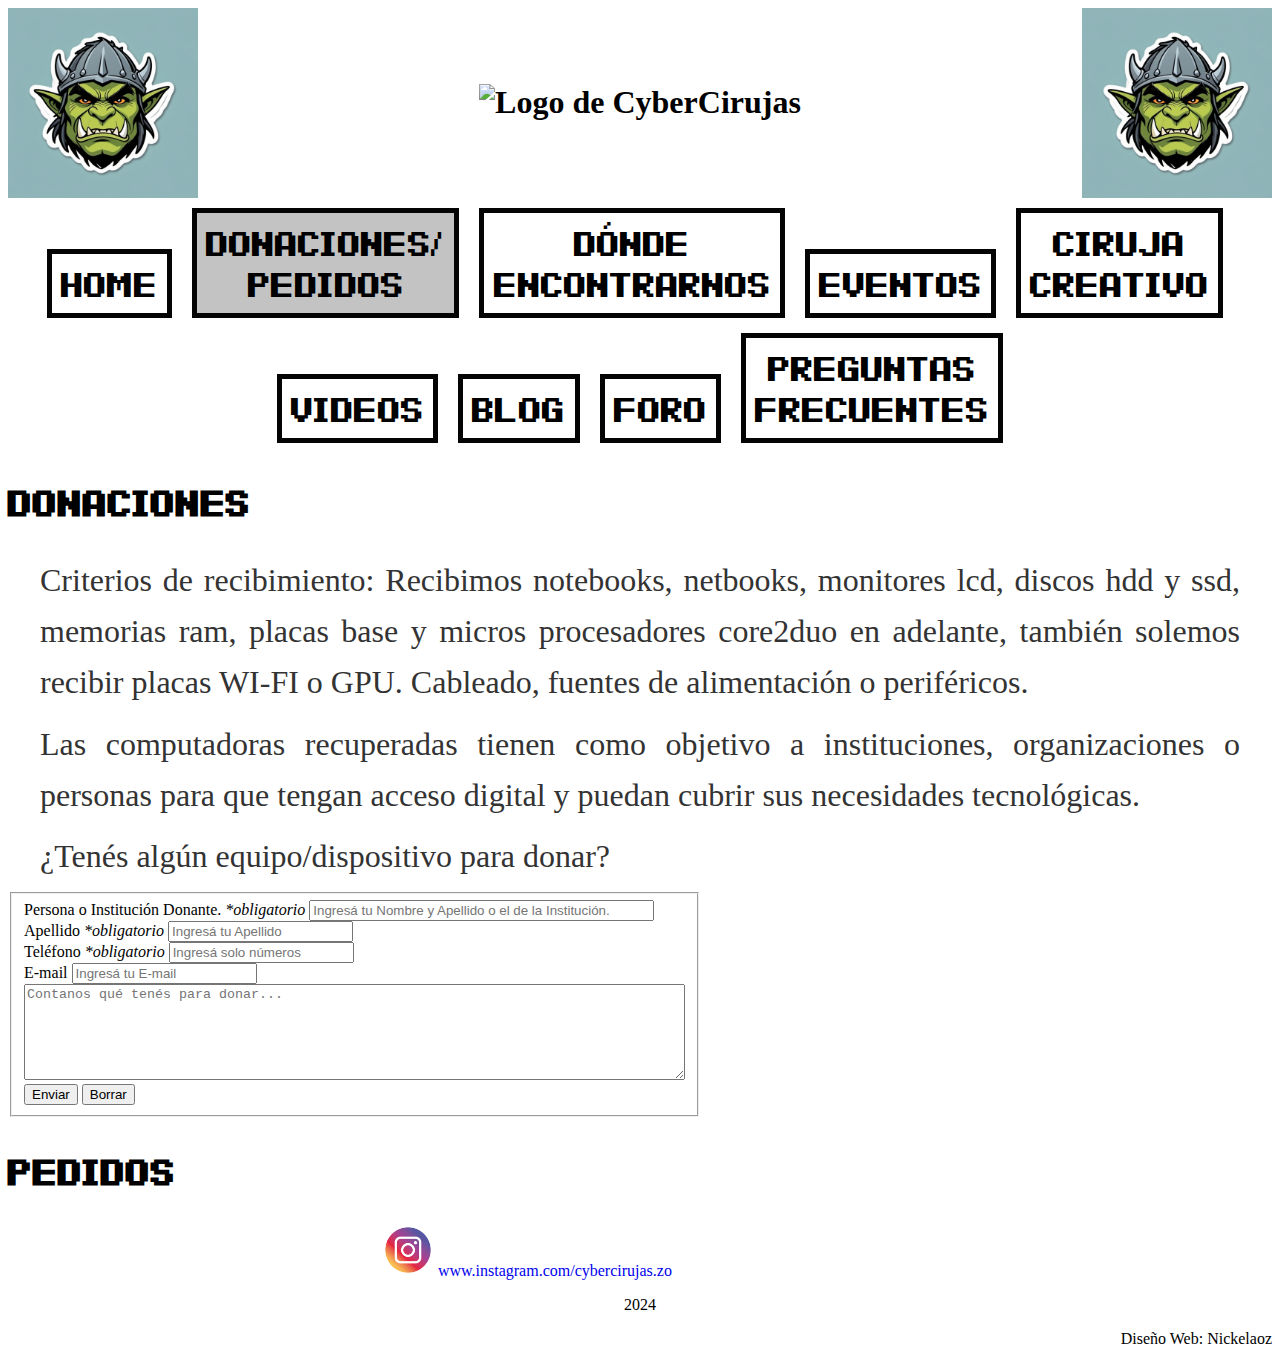
==== donaciones.html @ eb3ed8b1 "Cambio de formulario a Airform y modificación de texto Donaciones." ====
<!DOCTYPE html>
<html lang="es">
<head>
    <meta charset="UTF-8">
    <meta name="viewport" content="width=device-width, initial-scale=1.0">
    <title>Donaciones</title>
</head>
<body>
    <header>
        <section class="encabezado">
            <img src="img/LogoOrco.png" alt="Logo de CyberCirujas Zona Oeste" width="15%">
            <h1><img src="https://cybercirujas.rebelion.digital/logo_cybercirujas.gif" alt="Logo de CyberCirujas"></h1>
            <img src="img/LogoOrco.png" alt="Logo de CyberCirujas Zona Oeste" width="15%">
            <link rel="stylesheet" href="style.css">
            <script src="https://kit.fontawesome.com/67abfc5ccd.js" crossorigin="anonymous"></script>
        </section>
    </header>

    <nav>
        <ul class="menú">
            <li><a href="index.html">HOME</a></li>
            <li id="pestañaActual">DONACIONES/<br>PEDIDOS</li>
            <li>DÓNDE<br>ENCONTRARNOS</li>
            <li>EVENTOS</li>
            <li>CIRUJA<br>CREATIVO</li>
            <li><a href="https://tube.undernet.uy/c/cybercirujas/videos" target="_blank"
                    rel="noopener noreferrer">VIDEOS</a></li>
            <li>BLOG</li>
            <li>FORO</li>
            <li>PREGUNTAS<br>FRECUENTES</li>
        </ul>
    </nav>

    <main>
        <section>
            <h3>DONACIONES</h3>     
            <article>
                <p><u>Criterios de recibimiento</u>: Recibimos notebooks, netbooks, monitores lcd, discos hdd y ssd, memorias ram, placas base y micros procesadores 
                core2duo en adelante, también solemos recibir placas WI-FI o GPU. Cableado, fuentes de alimentación o periféricos. </p>
                <p>Las computadoras recuperadas tienen como objetivo a instituciones, organizaciones o personas para que tengan acceso digital y puedan cubrir sus necesidades tecnológicas.</p>
            </article>
            
            
            <p>¿Tenés algún equipo/dispositivo para donar?</p>
 
            <form action="https://airform.io/cybercirujas.zo@protonmail.com" method="post">
                <fieldset>
                    <label for="Donante">Persona o Institución Donante.  <i>*obligatorio</i> </label>
                <input type="text" name="Donante" size="40" placeholder="Ingresá tu Nombre y Apellido o el de la Institución.">
                <br>
                <label for="Apellido">Apellido <i>*obligatorio</i></label>
                <input type="text" name="Apellido" id="Apellido" required placeholder="Ingresá tu Apellido">
                <br>
                <label for="Teléfono">Teléfono <i>*obligatorio</i></label>
                <input type="number" name="Teléfono" id="Teléfono" required placeholder="Ingresá solo números">
                <br>
                <label for="Email">E-mail</label>
                <input type="email" name="Email" id="Email" placeholder="Ingresá tu E-mail">
                <br>
                <textarea name="Mensaje" id="Mensaje" cols="80" rows="6" spellcheck="true" placeholder="Contanos qué tenés para donar..."></textarea>
                <br>
                <input type="submit" value="Enviar">
                <input type="reset" value="Borrar">
                </fieldset>
            </form>
        </section>

        <section>
            <h3>PEDIDOS</h3>
            <article>

            </article>
        </section>
    </main>

    <footer>
        <div class="centrado" id="IG">
            <img src="img/LogoIGRedondo.png" alt="Logo de Instagram" width="5%">
            <a href="https://www.instagram.com/cybercirujas.zo" target="_blank"
                rel="noopener noreferrer">www.instagram.com/cybercirujas.zo</a>
        </div>

        <div class="centrado">
            <p>2024</p>
        </div>

        <div id="creditos">
            <p>Diseño Web: Nickelaoz</p>
        </div>
    </footer>
</body>
</html>
---- style.css ----
@font-face {
    font-family: 'RetroLandMayhem';
    src: url('fonts/retro-land-mayhem.ttf') format('truetype');
    font-weight: normal;
    font-style: normal;
}

* {
    text-decoration: none;
}
header section {
    margin-bottom: 0;
}

header p {
    margin-top: 0;
    font-size: 3.5em;
}

nav {
    margin-bottom: 20px;
}

nav ul { /* Centrar el contenido dentro del nav */
    list-style-type: none;
    margin: 0;
    padding: 0;
    text-align: center;
}

nav ul li {
    display: inline-block;
    margin-top: 10px;
    margin-right: 10px;
}

nav ul li:hover {
    text-decoration: underline; /* Muestra un subrayado cuando el usuario pasa el ratón */
}

nav ul li:last-child {
    margin-right: 0;
}

h2 {
    font-family: 'RetroLandMayhem';
    font-size: 4em;
    text-align: center;
    margin-top: 10px;
    margin-bottom: 30px;
}

h3 {
    font-family: "RetroLandMayhem";
    font-size: 2em;
}

form {
    width: 50vw;
}

/* Estilos para centrar el video y ajustar la proporción vertical (4:5) */
.video-container {
    width: 20%; /* Ajusta el ancho del contenedor */
    margin: 0 auto; /* Centra el contenedor del video */
    position: relative;
    padding-top: 35%; /* Relación de aspecto 4:5 (altura más grande que el ancho pero no tan extrema) */
}

.video-container iframe {
    position: absolute;
    top: 0;
    left: 0;
    width: 100%; /* El iframe ocupa todo el ancho del contenedor */
    height: 100%; /* El iframe ocupa toda la altura del contenedor */
    margin-bottom: 10px;
}

section {
    margin-bottom: 20px; /* Espacio entre secciones */
}

/* Estilos para mejorar la legibilidad del párrafo */
main section p {
    margin-top: 10px; /* Reduce el espacio superior para acercar el párrafo al video */
    font-size: 2em; /* Aumenta ligeramente el tamaño de la fuente */
    line-height: 1.6; /* Mejora la separación entre líneas para mayor legibilidad */
    color: #333; /* Color de texto ligeramente más oscuro para mejor contraste */
    max-width: 1200px; /* Limita el ancho del párrafo para evitar líneas demasiado largas */
    margin: 10px auto; /* Centra el texto y ajusta el margen para más espacio */
    text-align: justify; /* Justifica el texto para un aspecto más ordenado */
}

/* Estilo del enlace para hacerlo más visible */
section p a {
    color: #007acc; /* Color azul para destacar el enlace */
    text-decoration: none; /* Elimina el subrayado del enlace */
    font-weight: bold; /* Hace que el enlace sea más prominente */
}

/* Añadir un subrayado al pasar el cursor sobre el enlace */
section p a:hover {
    text-decoration: underline; /* Muestra un subrayado cuando el usuario pasa el ratón */
}

footer {
    margin-top: 30px;
}

.centrado {
    text-align: center;
}

.encabezado {
    display: flex;
    align-items: center; /* Alinea verticalmente los elementos en el centro */
    justify-content: space-between; /* Coloca las imágenes a los lados y el centro en el medio */
}

.menú {
    font-family: 'RetroLandMayhem';
    font-size: 1.9em;
}

.menú li {
    border: #040404;
    border-width: 5px;
    border-style: solid;
    padding: 0.3em;
    margin-bottom: 5px;
}

.menú li a {
    text-decoration: none;
    color: #040404;
}

.retro {
    font-family: 'RetroLandMayhem';
}

#IG {
    display: inline-block;
}

#creditos {
    text-align: right;
}

#pestañaActual {
    background-color: rgb(195, 195, 195);
}

/* Estilos para dispositivos móviles */
@media (max-width: 768px) {
    nav ul li {
        display: block;
        margin-bottom: 10px;
    }

    .video-container {
        width: 100%; /* Ajusta el ancho a 100% en dispositivos móviles */
        padding-top: 56.25%; /* Aspect ratio 16:9 */
    }

    header h2 {
        font-size: 2em; /* Ajusta el tamaño del texto para pantallas más pequeñas */
    }

    .menú {
        font-size: 1.5em; /* Disminuye el tamaño de la fuente en dispositivos móviles */
    }
}
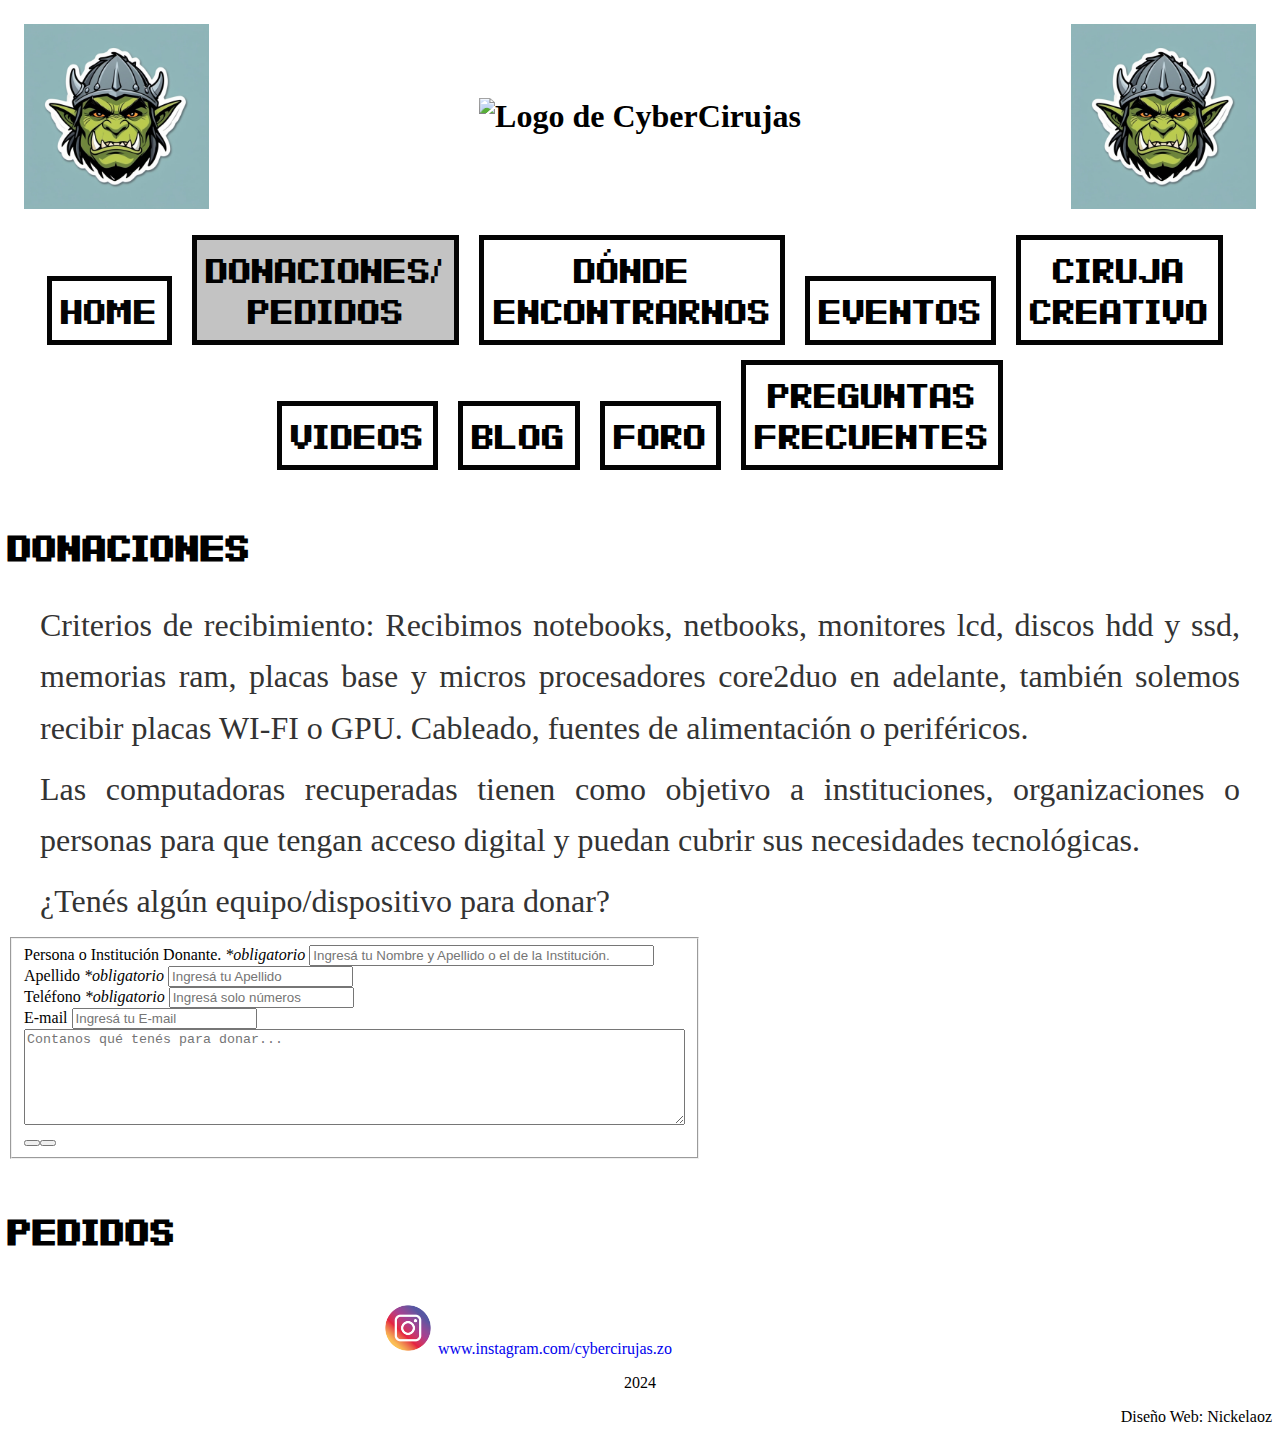
==== commit 27481445: "Agregado link Manifiesto al menú" ====
--- a/donaciones.html
+++ b/donaciones.html
@@ -4,6 +4,7 @@
     <meta charset="UTF-8">
     <meta name="viewport" content="width=device-width, initial-scale=1.0">
     <title>Donaciones</title>
+
 </head>
 <body>
     <header>
@@ -39,8 +40,7 @@
                 core2duo en adelante, también solemos recibir placas WI-FI o GPU. Cableado, fuentes de alimentación o periféricos. </p>
                 <p>Las computadoras recuperadas tienen como objetivo a instituciones, organizaciones o personas para que tengan acceso digital y puedan cubrir sus necesidades tecnológicas.</p>
             </article>
-            
-            
+                        
             <p>¿Tenés algún equipo/dispositivo para donar?</p>
  
             <form action="https://airform.io/cybercirujas.zo@protonmail.com" method="post">
@@ -59,8 +59,8 @@
                 <br>
                 <textarea name="Mensaje" id="Mensaje" cols="80" rows="6" spellcheck="true" placeholder="Contanos qué tenés para donar..."></textarea>
                 <br>
-                <input type="submit" value="Enviar">
-                <input type="reset" value="Borrar">
+                <button type="submit" value="Enviar">
+                <button type="reset" value="Borrar">
                 </fieldset>
             </form>
         </section>
--- a/style.css
+++ b/style.css
@@ -8,6 +8,15 @@
 * {
     text-decoration: none;
 }
+
+header {
+    display: flex;
+    align-items: center;
+    justify-content: center;
+    gap: 1rem; /* Espacio entre las imágenes */
+    padding: 1rem;
+}
+
 header section {
     margin-bottom: 0;
 }
@@ -18,7 +27,7 @@
 }
 
 nav {
-    margin-bottom: 20px;
+    margin-bottom: 50px;
 }
 
 nav ul { /* Centrar el contenido dentro del nav */
@@ -59,25 +68,8 @@
     width: 50vw;
 }
 
-/* Estilos para centrar el video y ajustar la proporción vertical (4:5) */
-.video-container {
-    width: 20%; /* Ajusta el ancho del contenedor */
-    margin: 0 auto; /* Centra el contenedor del video */
-    position: relative;
-    padding-top: 35%; /* Relación de aspecto 4:5 (altura más grande que el ancho pero no tan extrema) */
-}
-
-.video-container iframe {
-    position: absolute;
-    top: 0;
-    left: 0;
-    width: 100%; /* El iframe ocupa todo el ancho del contenedor */
-    height: 100%; /* El iframe ocupa toda la altura del contenedor */
-    margin-bottom: 10px;
-}
-
 section {
-    margin-bottom: 20px; /* Espacio entre secciones */
+    margin-bottom: 50px; /* Espacio entre secciones */
 }
 
 /* Estilos para mejorar la legibilidad del párrafo */
@@ -113,8 +105,42 @@
 
 .encabezado {
     display: flex;
-    align-items: center; /* Alinea verticalmente los elementos en el centro */
-    justify-content: space-between; /* Coloca las imágenes a los lados y el centro en el medio */
+    align-items: center;
+    justify-content: space-between;
+    width: 100%;
+}
+
+/* Contenedor para la imagen central y el texto para que compartan el mismo ancho */
+.encabezado div {
+    display: flex;
+    flex-direction: column;
+    align-items: center;
+    width: 50%; /* Ocupa el 50% del espacio disponible */
+    text-align: center;
+}
+
+/* Imagen central con ancho responsivo y máximo de 100% del contenedor */
+.img-central {
+    width: 100%; /* Ocupa el ancho completo del contenedor div */
+    max-width: 600px; /* Tamaño máximo para pantallas grandes */
+    height: auto; /* Mantiene la proporción de la imagen */
+    text-align: center;
+}
+
+.img-lateral {
+    width: auto; /* Ancho automático para mantener proporciones */
+    max-width: 300px; /* Tamaño máximo para las imágenes laterales */
+    height: auto; /* Mantiene la proporción de la imagen */
+    flex-grow: 1; /* Permite que la imagen lateral crezca y ocupe el espacio disponible */
+    margin: 0; /* Elimina márgenes para un mejor centrado */
+}
+
+/* Texto con ancho igual al de la imagen central */
+.encabezado p {
+    font-size: 3.5em;
+    width: 100%; /* Ocupa el mismo ancho que la imagen central */
+    max-width: 600px; /* Tamaño máximo igual al de la imagen central */
+    margin-top: 0;
 }
 
 .menú {
@@ -139,6 +165,23 @@
     font-family: 'RetroLandMayhem';
 }
 
+/* Estilos para centrar el video y ajustar la proporción vertical (4:5) */
+.video-container {
+    width: 20%; /* Ajusta el ancho del contenedor */
+    margin: 0 auto; /* Centra el contenedor del video */
+    position: relative;
+    padding-top: 35%; /* Relación de aspecto 4:5 (altura más grande que el ancho pero no tan extrema) */
+}
+
+.video-container iframe {
+    position: absolute;
+    top: 0;
+    left: 0;
+    width: 100%; /* El iframe ocupa todo el ancho del contenedor */
+    height: 100%; /* El iframe ocupa toda la altura del contenedor */
+    margin-bottom: 10px;
+}
+
 #IG {
     display: inline-block;
 }
@@ -158,17 +201,32 @@
         margin-bottom: 10px;
     }
 
+    header h2 {
+        font-size: 2em; /* Ajusta el tamaño del texto para pantallas más pequeñas */
+    }
+
+    .img-central, .encabezado p {
+        max-width: 100%; /* Asegura que ambos elementos se ajusten a pantallas pequeñas */
+    }
+
+    .img-lateral {
+        width: 8%;
+        max-width: 60px;
+    }
+
+    .menú {
+        font-size: 1.5em; /* Disminuye el tamaño de la fuente en dispositivos móviles */
+    }
+
+        /* En pantallas más pequeñas, reduce el tamaño de las imágenes laterales */
+    .encabezado img {
+        width: 10%;
+        max-width: 60px;
+    }
+
     .video-container {
         width: 100%; /* Ajusta el ancho a 100% en dispositivos móviles */
         padding-top: 56.25%; /* Aspect ratio 16:9 */
     }
 
-    header h2 {
-        font-size: 2em; /* Ajusta el tamaño del texto para pantallas más pequeñas */
-    }
-
-    .menú {
-        font-size: 1.5em; /* Disminuye el tamaño de la fuente en dispositivos móviles */
-    }
-}
-
+}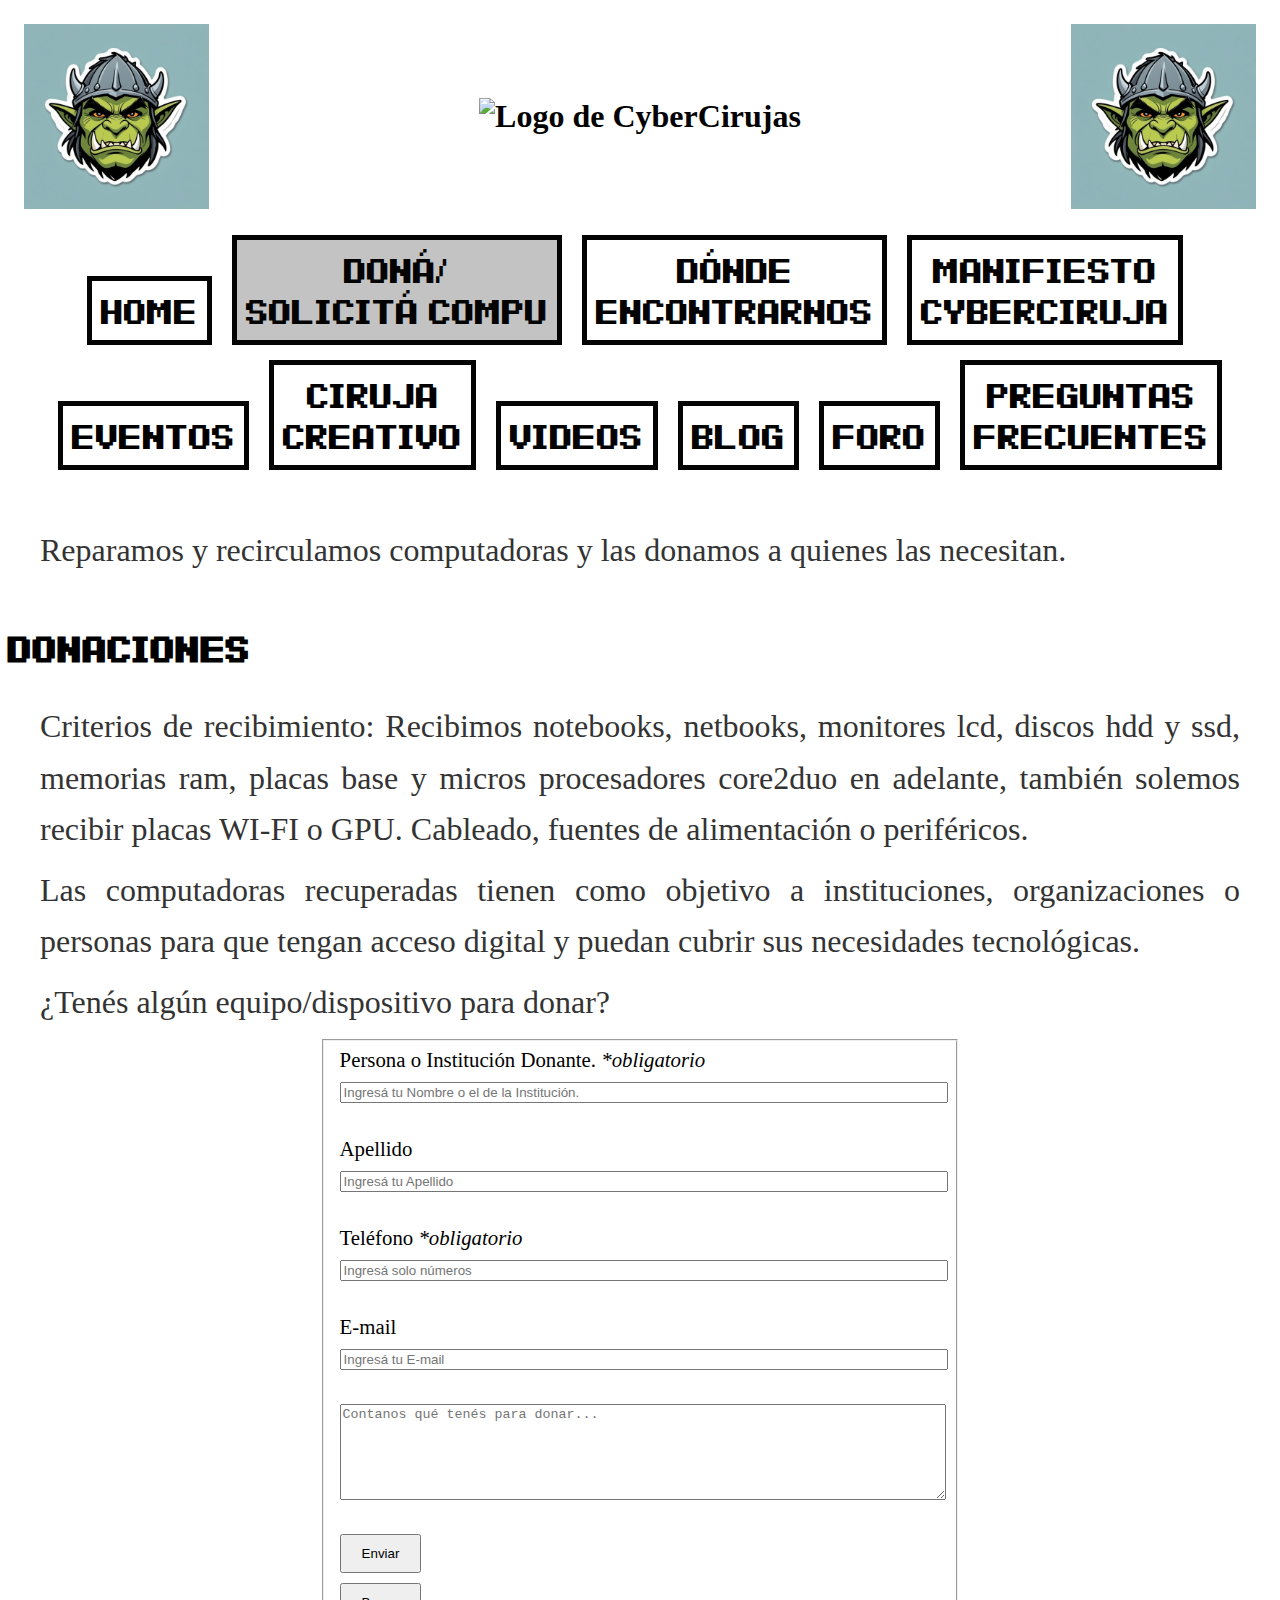
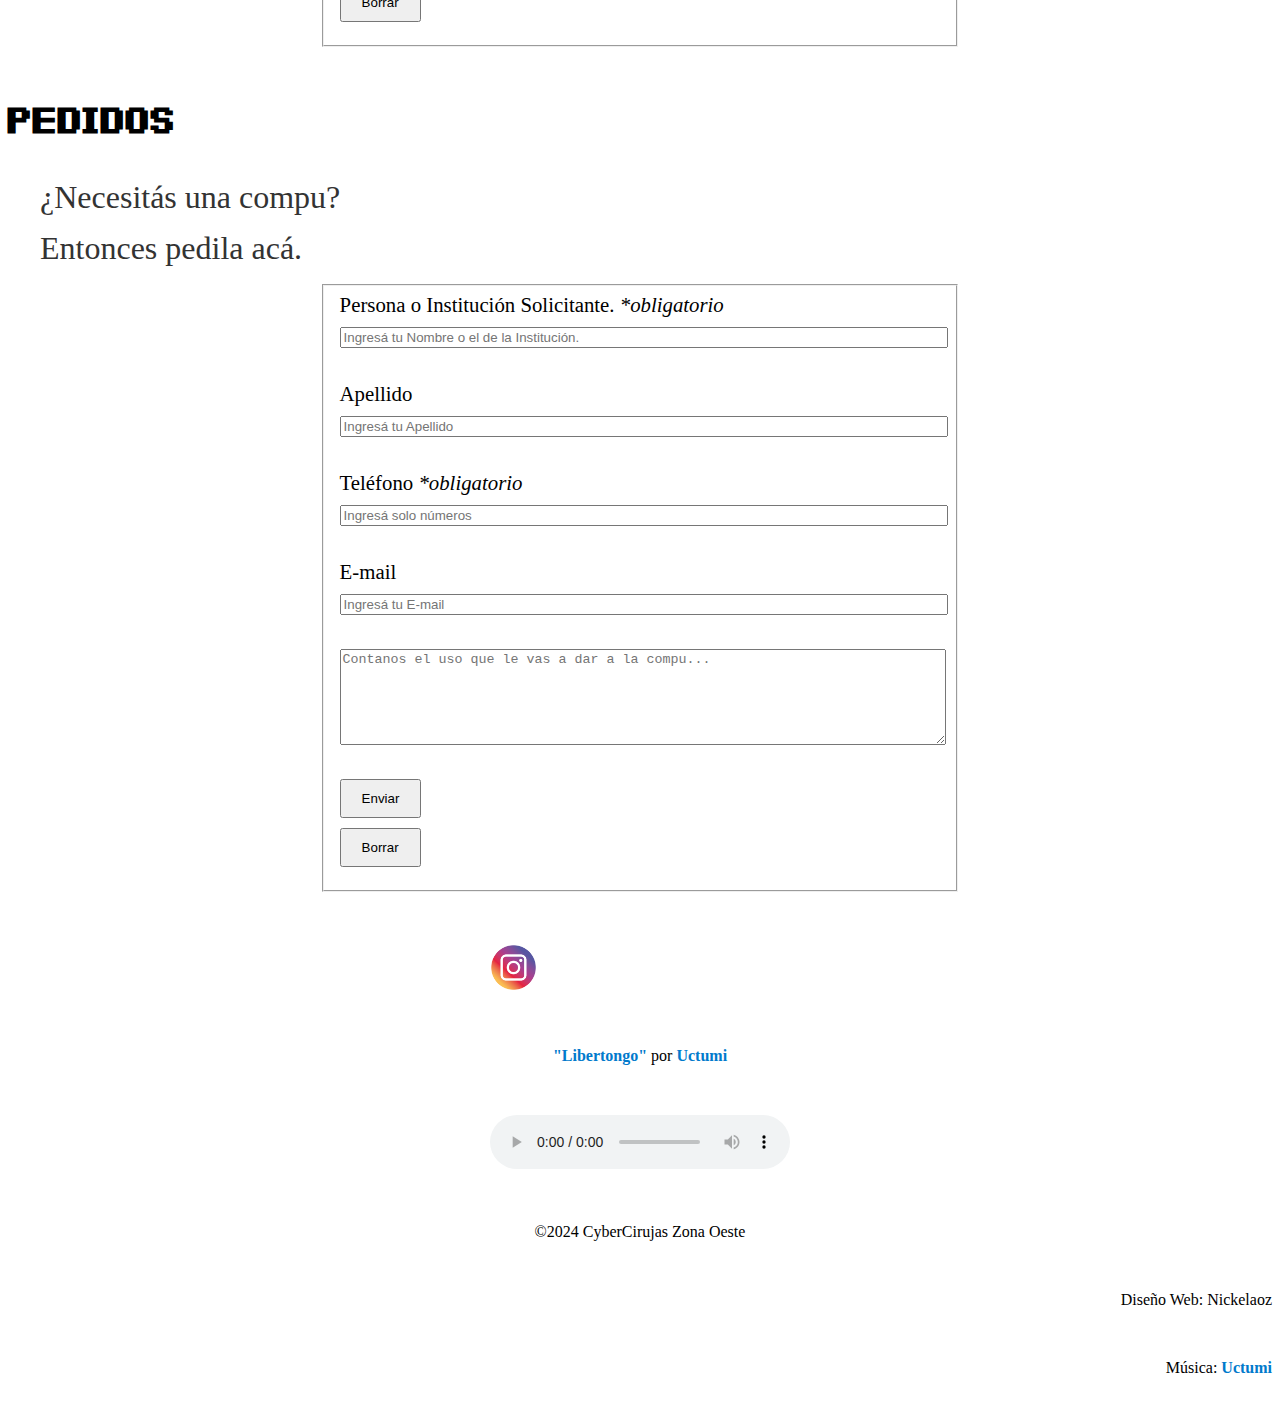
==== commit 88628be6: "Agregado sección Dónde Encontrarnos" ====
--- a/donaciones.html
+++ b/donaciones.html
@@ -20,19 +20,23 @@
     <nav>
         <ul class="menú">
             <li><a href="index.html">HOME</a></li>
-            <li id="pestañaActual">DONACIONES/<br>PEDIDOS</li>
-            <li>DÓNDE<br>ENCONTRARNOS</li>
+            <li id="pestañaActual"><a href="donaciones.html">DONÁ/<br>SOLICITÁ COMPU</a></li>
+            <li><a href="dondeEncontrarnos.html">DÓNDE<br>ENCONTRARNOS</a></li>
+            <li><a href="https://rebelion.digital/2021/03/05/manifiesto-cyberciruja/" target="_blank" rel="noopener noreferrer">MANIFIESTO<br>CYBERCIRUJA</a></li>
             <li>EVENTOS</li>
             <li>CIRUJA<br>CREATIVO</li>
             <li><a href="https://tube.undernet.uy/c/cybercirujas/videos" target="_blank"
                     rel="noopener noreferrer">VIDEOS</a></li>
-            <li>BLOG</li>
-            <li>FORO</li>
-            <li>PREGUNTAS<br>FRECUENTES</li>
+            <li><a href="https://blog.cybercirujas.club/" target="_blank" rel="noopener noreferrer">BLOG</a></li>
+            <li><a href="https://cybercirujas.rebelion.digital/foro/" target="_blank" rel="noopener noreferrer">FORO</a></li>
+            <li >PREGUNTAS<br>FRECUENTES</li>
         </ul>
     </nav>
 
     <main>
+        <section>
+            <p>Reparamos y recirculamos computadoras y las donamos a quienes las necesitan.</p>
+        </section>
         <section>
             <h3>DONACIONES</h3>     
             <article>
@@ -46,10 +50,10 @@
             <form action="https://airform.io/cybercirujas.zo@protonmail.com" method="post">
                 <fieldset>
                     <label for="Donante">Persona o Institución Donante.  <i>*obligatorio</i> </label>
-                <input type="text" name="Donante" size="40" placeholder="Ingresá tu Nombre y Apellido o el de la Institución.">
+                <input type="text" name="Donante" size="40" required placeholder="Ingresá tu Nombre o el de la Institución.">
                 <br>
-                <label for="Apellido">Apellido <i>*obligatorio</i></label>
-                <input type="text" name="Apellido" id="Apellido" required placeholder="Ingresá tu Apellido">
+                <label for="Apellido">Apellido</label>
+                <input type="text" name="Apellido" id="Apellido" placeholder="Ingresá tu Apellido">
                 <br>
                 <label for="Teléfono">Teléfono <i>*obligatorio</i></label>
                 <input type="number" name="Teléfono" id="Teléfono" required placeholder="Ingresá solo números">
@@ -59,34 +63,59 @@
                 <br>
                 <textarea name="Mensaje" id="Mensaje" cols="80" rows="6" spellcheck="true" placeholder="Contanos qué tenés para donar..."></textarea>
                 <br>
-                <button type="submit" value="Enviar">
-                <button type="reset" value="Borrar">
+                <button type="submit">Enviar</button>
+                <button type="reset">Borrar</button>
                 </fieldset>
             </form>
         </section>
 
         <section>
-            <h3>PEDIDOS</h3>
-            <article>
-
-            </article>
+            <h3>PEDIDOS</h3>     
+            
+            <p>¿Necesitás una compu?<br>Entonces pedila acá.</p>
+ 
+            <form action="https://airform.io/cybercirujas.zo@protonmail.com" method="post">
+                <fieldset>
+                    <label for="Donante">Persona o Institución Solicitante. <i>*obligatorio</i> </label>
+                <input type="text" name="Donante" size="40" required placeholder="Ingresá tu Nombre o el de la Institución.">
+                <br>
+                <label for="Apellido">Apellido</label>
+                <input type="text" name="Apellido" id="Apellido" placeholder="Ingresá tu Apellido">
+                <br>
+                <label for="Teléfono">Teléfono <i>*obligatorio</i></label>
+                <input type="number" name="Teléfono" id="Teléfono" required placeholder="Ingresá solo números">
+                <br>
+                <label for="Email">E-mail</label>
+                <input type="email" name="Email" id="Email" placeholder="Ingresá tu E-mail">
+                <br>
+                <textarea name="Mensaje" id="Mensaje" cols="80" rows="6" spellcheck="true" placeholder="Contanos el uso que le vas a dar a la compu..."></textarea>
+                <br>
+                <button type="submit">Enviar</button>
+                <button type="reset">Borrar</button>
+                </fieldset>
+            </form>
         </section>
     </main>
 
     <footer>
-        <div class="centrado" id="IG">
-            <img src="img/LogoIGRedondo.png" alt="Logo de Instagram" width="5%">
+        <section class="centrado" id="IG">
             <a href="https://www.instagram.com/cybercirujas.zo" target="_blank"
-                rel="noopener noreferrer">www.instagram.com/cybercirujas.zo</a>
-        </div>
+                rel="noopener noreferrer"><img src="img/LogoIGRedondo.png" alt="Logo de Instagram" width="5%"></a>
+        </section>
 
-        <div class="centrado">
-            <p>2024</p>
-        </div>
+        <section class="centrado">
+            <p> <a href="https://uctumi.com/index.php?option=com_content&view=article&id=202:demo-libertongo-de-pvm&catid=9&lang=es&Itemid=118" target="_blank" rel="noopener noreferrer">"Libertongo"</a> por <a href="http://uctumi.com" target="_blank" rel="noopener noreferrer">Uctumi</a></p>
+            <audio src="music/PVM - Libertongo (C64 one-file demo).mp3" autoplay loop controls></audio> <!--Cuando veamos JS tengo que hacer que se reproduzca la música al interactuar con ella-->
+        </section>
 
-        <div id="creditos">
+        <section>
+            <p class="centrado">©2024 CyberCirujas Zona Oeste</p>
+        </section>
+
+        <section id="creditos">
             <p>Diseño Web: Nickelaoz</p>
-        </div>
+            <p>Música: <a href="http://uctumi.com" target="_blank" rel="noopener noreferrer">Uctumi</a></p>
+        </section>
     </footer>
 </body>
 </html>--- a/style.css
+++ b/style.css
@@ -64,8 +64,19 @@
     font-size: 2em;
 }
 
+p {
+    margin-bottom: 50px;
+}
+
 form {
+    font-size: 1.3em;
     width: 50vw;
+}
+
+label, input, textarea, button {
+    display: block;
+    width: 100%; /* Hace que los elementos usen todo el ancho del formulario */
+    margin-bottom: 10px;
 }
 
 section {
@@ -75,12 +86,12 @@
 /* Estilos para mejorar la legibilidad del párrafo */
 main section p {
     margin-top: 10px; /* Reduce el espacio superior para acercar el párrafo al video */
-    font-size: 2em; /* Aumenta ligeramente el tamaño de la fuente */
+    font-size: 2em; 
     line-height: 1.6; /* Mejora la separación entre líneas para mayor legibilidad */
-    color: #333; /* Color de texto ligeramente más oscuro para mejor contraste */
+    color: #333; 
     max-width: 1200px; /* Limita el ancho del párrafo para evitar líneas demasiado largas */
     margin: 10px auto; /* Centra el texto y ajusta el margen para más espacio */
-    text-align: justify; /* Justifica el texto para un aspecto más ordenado */
+    text-align: justify; 
 }
 
 /* Estilo del enlace para hacerlo más visible */
@@ -93,6 +104,19 @@
 /* Añadir un subrayado al pasar el cursor sobre el enlace */
 section p a:hover {
     text-decoration: underline; /* Muestra un subrayado cuando el usuario pasa el ratón */
+}
+
+form {
+    max-width: 1200px; 
+    margin: 10px auto; 
+    text-align: justify;
+}
+
+button {
+    width: auto; /* Deja que los botones se ajusten automáticamente a su contenido */
+    margin-right: 10px; /* Espacio entre botones */
+    padding: 10px 20px;
+    cursor: pointer; /* Cambia el cursor para indicar interactividad */
 }
 
 footer {
@@ -182,8 +206,9 @@
     margin-bottom: 10px;
 }
 
-#IG {
-    display: inline-block;
+#IG{
+    width: 80%;
+    text-align: center;
 }
 
 #creditos {
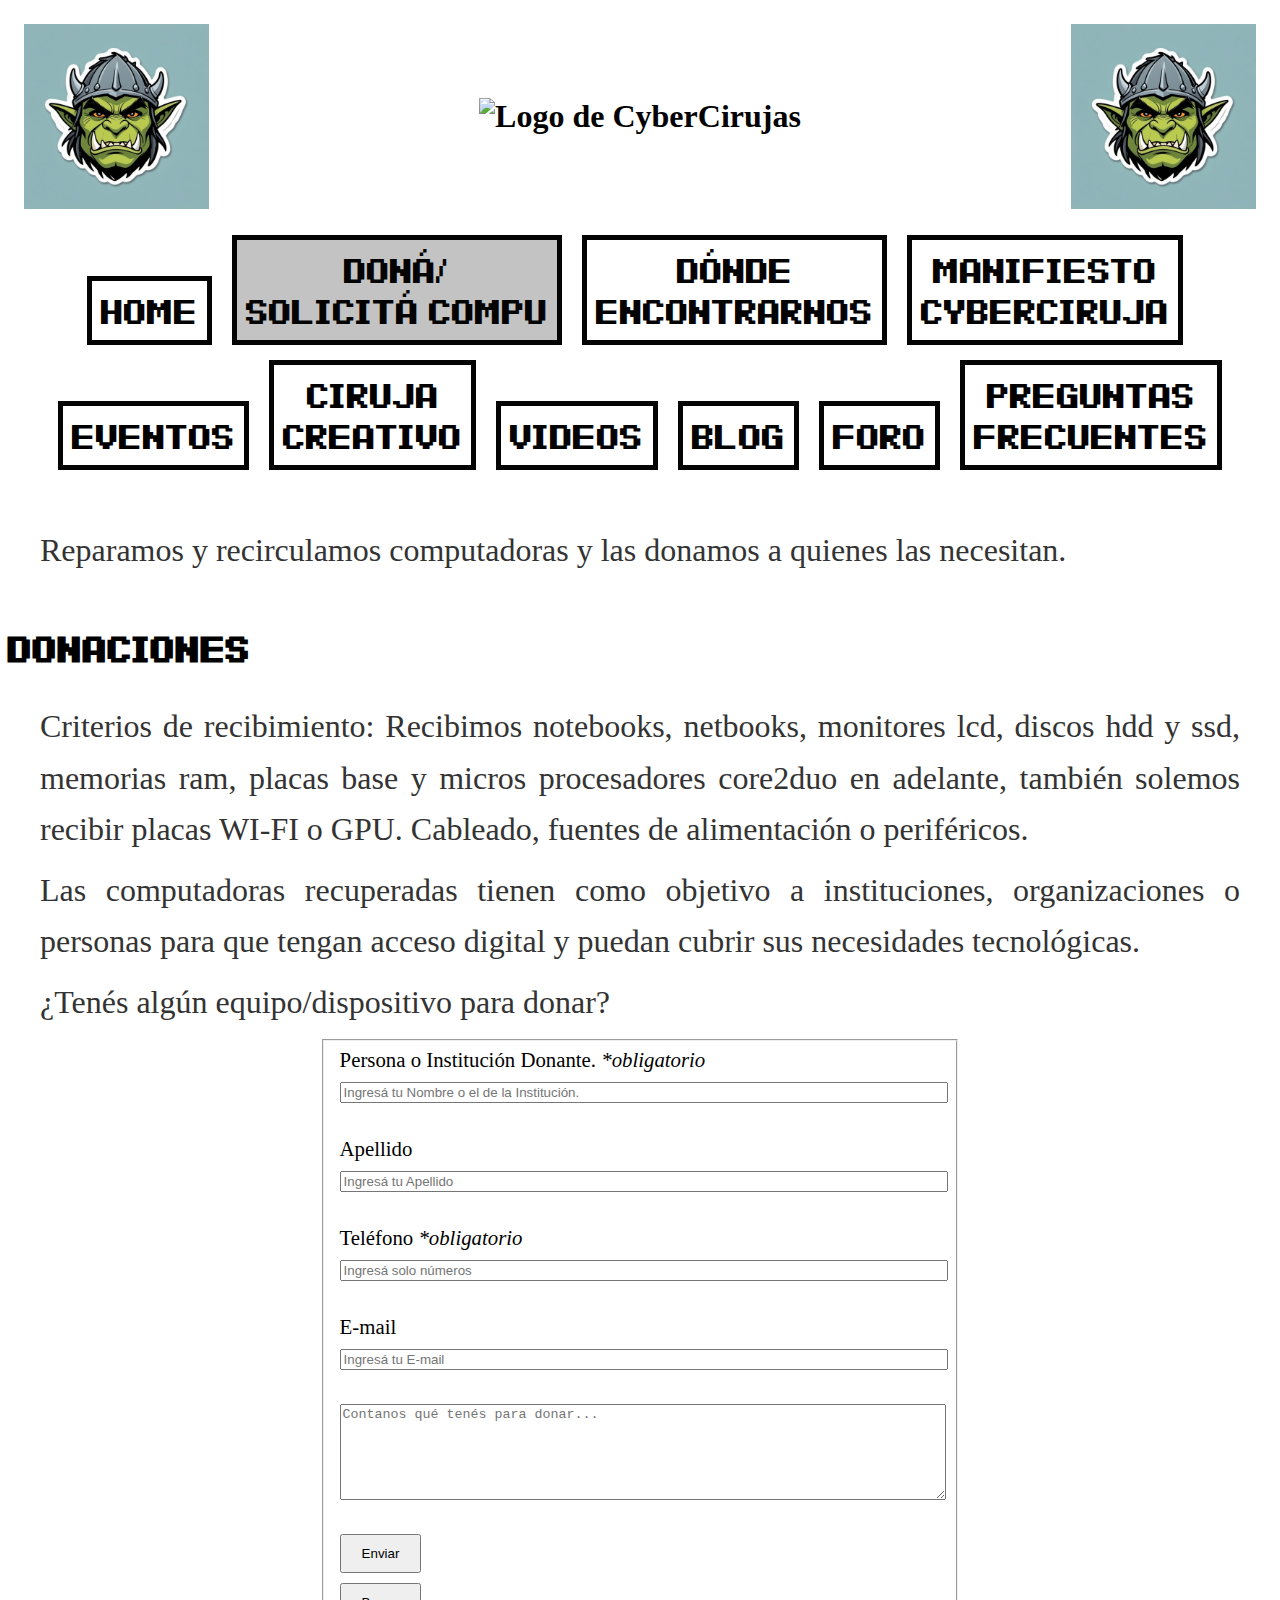
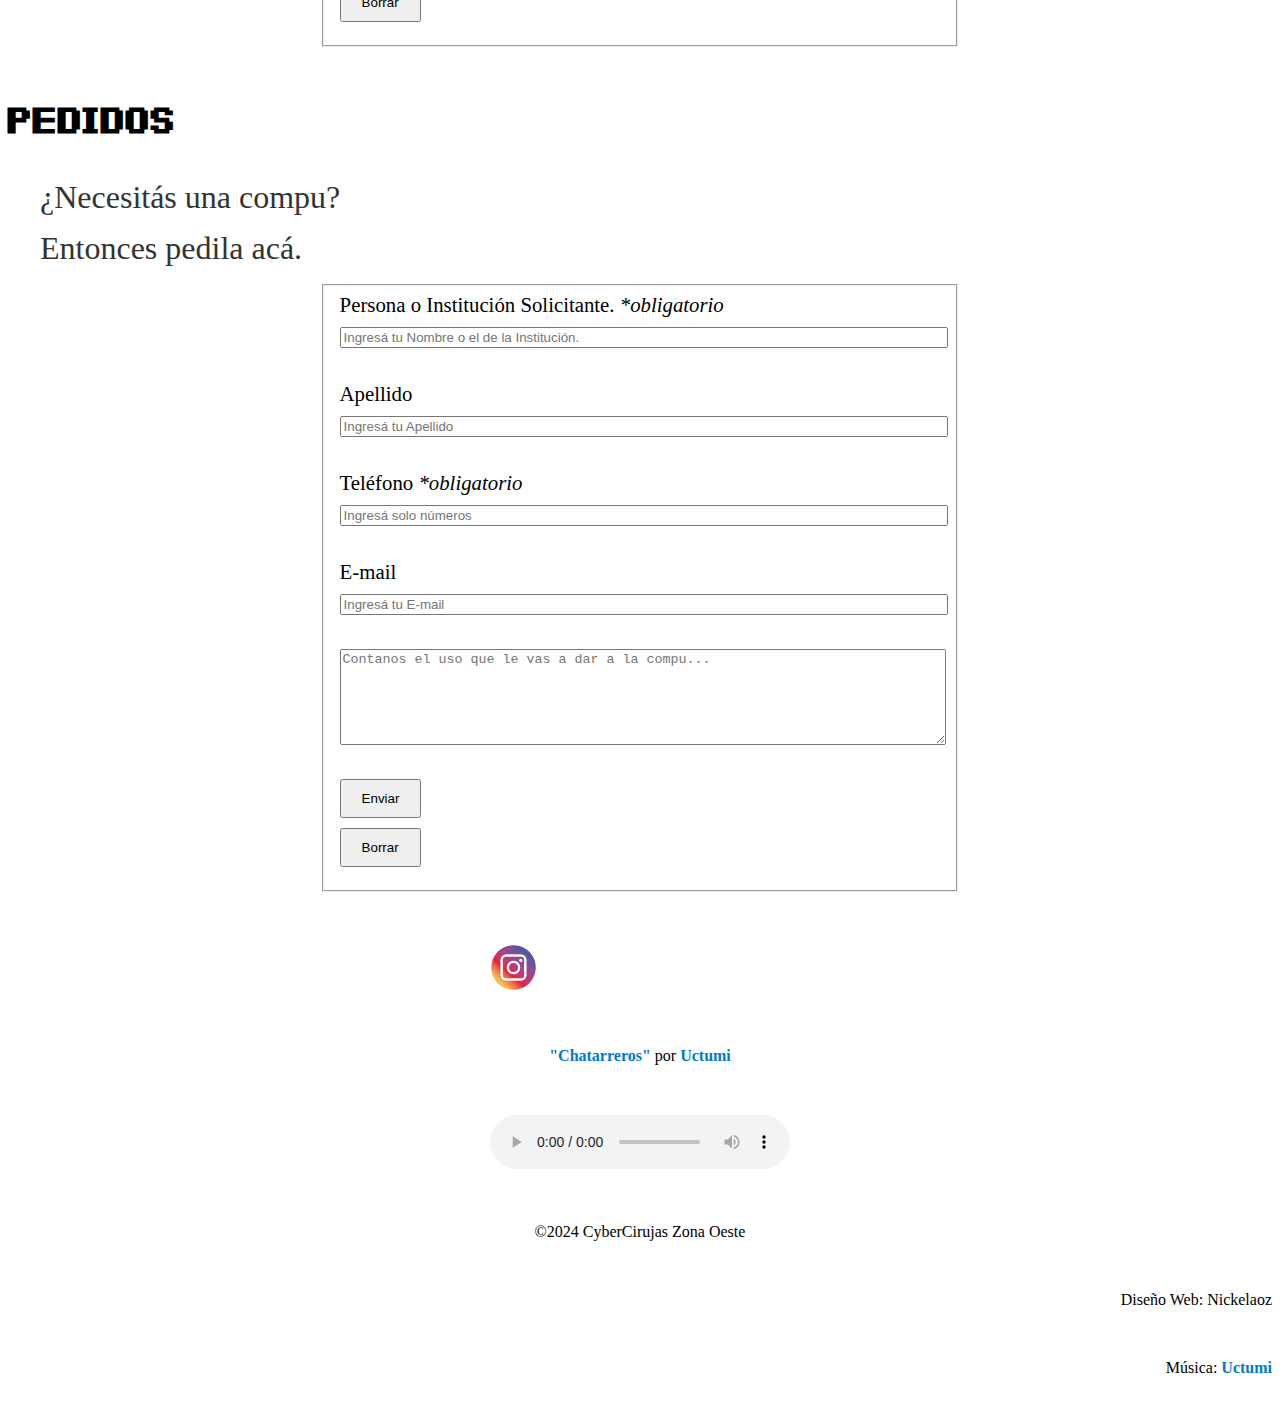
==== commit 93a503b6: "Corrección de Nodos y nueva música en Donaciones" ====
--- a/donaciones.html
+++ b/donaciones.html
@@ -104,8 +104,8 @@
         </section>
 
         <section class="centrado">
-            <p> <a href="https://uctumi.com/index.php?option=com_content&view=article&id=202:demo-libertongo-de-pvm&catid=9&lang=es&Itemid=118" target="_blank" rel="noopener noreferrer">"Libertongo"</a> por <a href="http://uctumi.com" target="_blank" rel="noopener noreferrer">Uctumi</a></p>
-            <audio src="music/PVM - Libertongo (C64 one-file demo).mp3" autoplay loop controls></audio> <!--Cuando veamos JS tengo que hacer que se reproduzca la música al interactuar con ella-->
+            <p> <a href="https://uctumi.com/index.php?option=com_content&view=article&id=202:demo-libertongo-de-pvm&catid=9&lang=es&Itemid=118" target="_blank" rel="noopener noreferrer">"Chatarreros"</a> por <a href="http://uctumi.com" target="_blank" rel="noopener noreferrer">Uctumi</a></p>
+            <audio src="music/Chatarreros (Commodore 64).mp3" autoplay loop controls></audio> <!--Cuando veamos JS tengo que hacer que se reproduzca la música al interactuar con ella-->
         </section>
 
         <section>
--- a/style.css
+++ b/style.css
@@ -24,6 +24,10 @@
 header p {
     margin-top: 0;
     font-size: 3.5em;
+    width: 100%; /* Ocupa el ancho completo del contenedor div */
+    max-width: 600px; /* Tamaño máximo para pantallas grandes */
+    height: auto; /* Mantiene la proporción de la imagen */
+    text-align: center;
 }
 
 nav {
@@ -243,9 +247,8 @@
         font-size: 1.5em; /* Disminuye el tamaño de la fuente en dispositivos móviles */
     }
 
-        /* En pantallas más pequeñas, reduce el tamaño de las imágenes laterales */
     .encabezado img {
-        width: 10%;
+        width: 20%;
         max-width: 60px;
     }
 
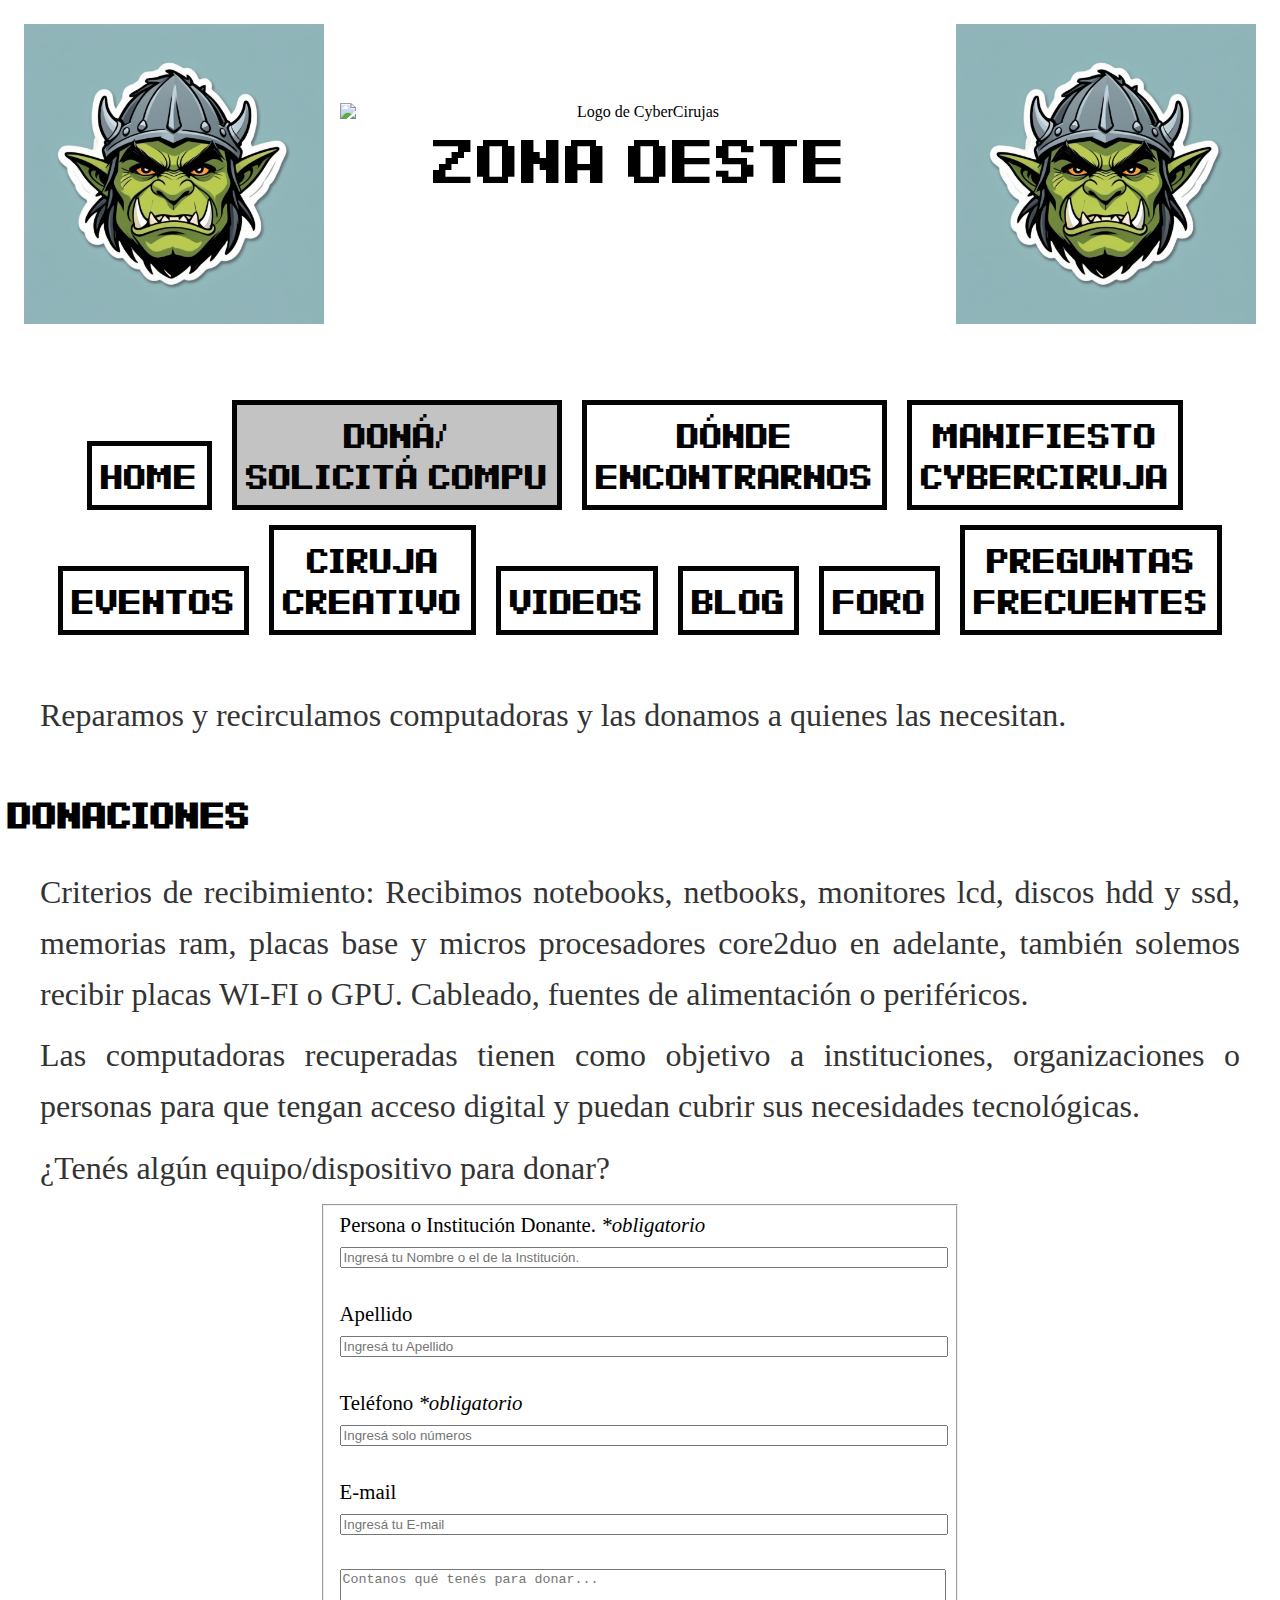
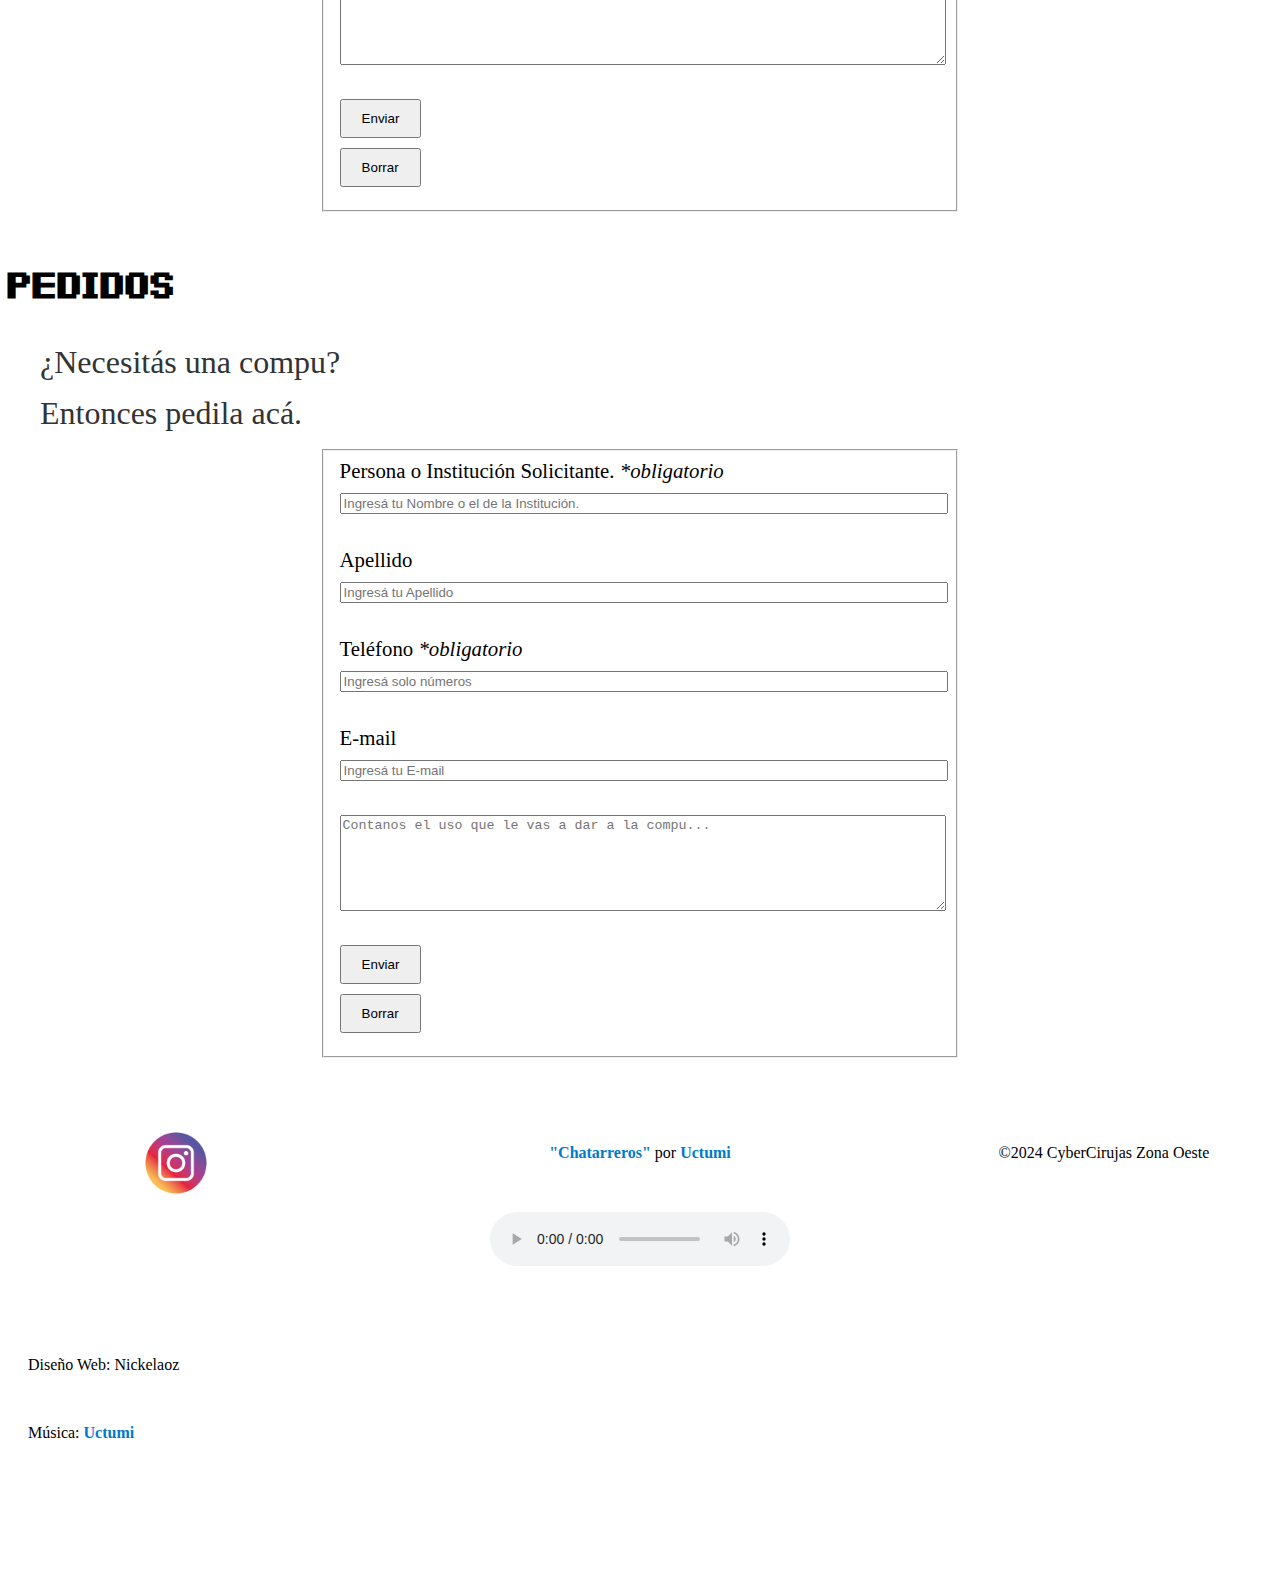
==== commit e17be2c0: "Actualización Header" ====
--- a/donaciones.html
+++ b/donaciones.html
@@ -3,18 +3,23 @@
 <head>
     <meta charset="UTF-8">
     <meta name="viewport" content="width=device-width, initial-scale=1.0">
-    <title>Donaciones</title>
-
+    <title>Donaciones y Pedidos</title>
+    <link rel="stylesheet" href="style.css">
+    <script src="https://kit.fontawesome.com/67abfc5ccd.js" crossorigin="anonymous"></script>
 </head>
 <body>
     <header>
         <section class="encabezado">
-            <img src="img/LogoOrco.png" alt="Logo de CyberCirujas Zona Oeste" width="15%">
-            <h1><img src="https://cybercirujas.rebelion.digital/logo_cybercirujas.gif" alt="Logo de CyberCirujas"></h1>
-            <img src="img/LogoOrco.png" alt="Logo de CyberCirujas Zona Oeste" width="15%">
-            <link rel="stylesheet" href="style.css">
-            <script src="https://kit.fontawesome.com/67abfc5ccd.js" crossorigin="anonymous"></script>
+            <img src="img/LogoOrco.png" alt="Logo de CyberCirujas Zona Oeste" class="img-lateral">
+            <div>
+                <img src="https://cybercirujas.rebelion.digital/logo_cybercirujas.gif" alt="Logo de CyberCirujas" class="img-central">
+                <p class="centrado retro">ZONA OESTE</p>
+            </div>
+            <img src="img/LogoOrco.png" alt="Logo de CyberCirujas Zona Oeste" class="img-lateral">
         </section>
+        
+        <h1 hidden>CyberCirujas Zona Oeste</h1>
+
     </header>
 
     <nav>
--- a/style.css
+++ b/style.css
@@ -1,6 +1,6 @@
 @font-face {
     font-family: 'RetroLandMayhem';
-    src: url('fonts/retro-land-mayhem.ttf') format('truetype');
+    src: url('fonts/retro-land-mayhem.ttf') format('truetype'); /* Fuente importada local */
     font-weight: normal;
     font-style: normal;
 }
@@ -13,12 +13,8 @@
     display: flex;
     align-items: center;
     justify-content: center;
-    gap: 1rem; /* Espacio entre las imágenes */
+    gap: 1rem;
     padding: 1rem;
-}
-
-header section {
-    margin-bottom: 0;
 }
 
 header p {
@@ -30,6 +26,11 @@
     text-align: center;
 }
 
+/* Imagenes Header*/
+.img-central, .img-lateral {
+    height: auto;
+}
+
 nav {
     margin-bottom: 50px;
 }
@@ -48,7 +49,7 @@
 }
 
 nav ul li:hover {
-    text-decoration: underline; /* Muestra un subrayado cuando el usuario pasa el ratón */
+    text-decoration: underline;
 }
 
 nav ul li:last-child {
@@ -87,7 +88,6 @@
     margin-bottom: 50px; /* Espacio entre secciones */
 }
 
-/* Estilos para mejorar la legibilidad del párrafo */
 main section p {
     margin-top: 10px; /* Reduce el espacio superior para acercar el párrafo al video */
     font-size: 2em; 
@@ -98,16 +98,14 @@
     text-align: justify; 
 }
 
-/* Estilo del enlace para hacerlo más visible */
-section p a {
-    color: #007acc; /* Color azul para destacar el enlace */
-    text-decoration: none; /* Elimina el subrayado del enlace */
-    font-weight: bold; /* Hace que el enlace sea más prominente */
-}
-
-/* Añadir un subrayado al pasar el cursor sobre el enlace */
+section p a, footer a{
+    color: #007acc; 
+    text-decoration: none; 
+    font-weight: bold; 
+}
+
 section p a:hover {
-    text-decoration: underline; /* Muestra un subrayado cuando el usuario pasa el ratón */
+    text-decoration: underline; 
 }
 
 form {
@@ -118,13 +116,32 @@
 
 button {
     width: auto; /* Deja que los botones se ajusten automáticamente a su contenido */
-    margin-right: 10px; /* Espacio entre botones */
+    margin-right: 10px; 
     padding: 10px 20px;
-    cursor: pointer; /* Cambia el cursor para indicar interactividad */
+    cursor: pointer; 
 }
 
 footer {
     margin-top: 30px;
+    display: grid;
+    grid-template-columns: 1fr 2fr 1fr; 
+    gap: 20px; 
+    padding: 20px;
+}
+
+footer .columna {
+    display: flex;
+    flex-direction: column;
+    justify-content: center;
+    align-items: center;
+}
+
+footer .columna.central {
+    text-align: center;
+}
+
+footer .columna.derecha {
+    text-align: right;
 }
 
 .centrado {
@@ -143,7 +160,7 @@
     display: flex;
     flex-direction: column;
     align-items: center;
-    width: 50%; /* Ocupa el 50% del espacio disponible */
+    width: 50%; 
     text-align: center;
 }
 
@@ -163,7 +180,6 @@
     margin: 0; /* Elimina márgenes para un mejor centrado */
 }
 
-/* Texto con ancho igual al de la imagen central */
 .encabezado p {
     font-size: 3.5em;
     width: 100%; /* Ocupa el mismo ancho que la imagen central */
@@ -193,63 +209,71 @@
     font-family: 'RetroLandMayhem';
 }
 
-/* Estilos para centrar el video y ajustar la proporción vertical (4:5) */
 .video-container {
     width: 20%; /* Ajusta el ancho del contenedor */
     margin: 0 auto; /* Centra el contenedor del video */
     position: relative;
-    padding-top: 35%; /* Relación de aspecto 4:5 (altura más grande que el ancho pero no tan extrema) */
+    padding-top: 35%; 
 }
 
 .video-container iframe {
     position: absolute;
     top: 0;
     left: 0;
-    width: 100%; /* El iframe ocupa todo el ancho del contenedor */
-    height: 100%; /* El iframe ocupa toda la altura del contenedor */
+    width: 100%;
+    height: 100%; 
     margin-bottom: 10px;
 }
 
 #IG{
-    width: 80%;
-    text-align: center;
-}
-
-#creditos {
-    text-align: right;
+    text-align: center;
+}
+
+#IG img {
+    width: 70px;
+}
+
+#creditos ul {
+    list-style-type: none;
+    padding: 0;
+    margin: 0;
 }
 
 #pestañaActual {
     background-color: rgb(195, 195, 195);
 }
 
-/* Estilos para dispositivos móviles */
-@media (max-width: 768px) {
+@media (max-width: 600px) {
     nav ul li {
         display: block;
         margin-bottom: 10px;
     }
 
     header h2 {
-        font-size: 2em; /* Ajusta el tamaño del texto para pantallas más pequeñas */
-    }
-
-    .img-central, .encabezado p {
+        font-size: 2em; 
+    }
+
+    footer {
+        grid-template-columns: 1fr; 
+    }
+
+    
+    .video-container, .img-central, .encabezado p {
         max-width: 100%; /* Asegura que ambos elementos se ajusten a pantallas pequeñas */
+        text-align: center;
     }
 
     .img-lateral {
-        width: 8%;
-        max-width: 60px;
+        display: none;
     }
 
     .menú {
-        font-size: 1.5em; /* Disminuye el tamaño de la fuente en dispositivos móviles */
+        font-size: 1.5em; 
     }
 
     .encabezado img {
-        width: 20%;
-        max-width: 60px;
+        width: 100%;
+        max-width: auto;
     }
 
     .video-container {
@@ -257,4 +281,7 @@
         padding-top: 56.25%; /* Aspect ratio 16:9 */
     }
 
+    .columna {
+        align-items: center;
+    }
 }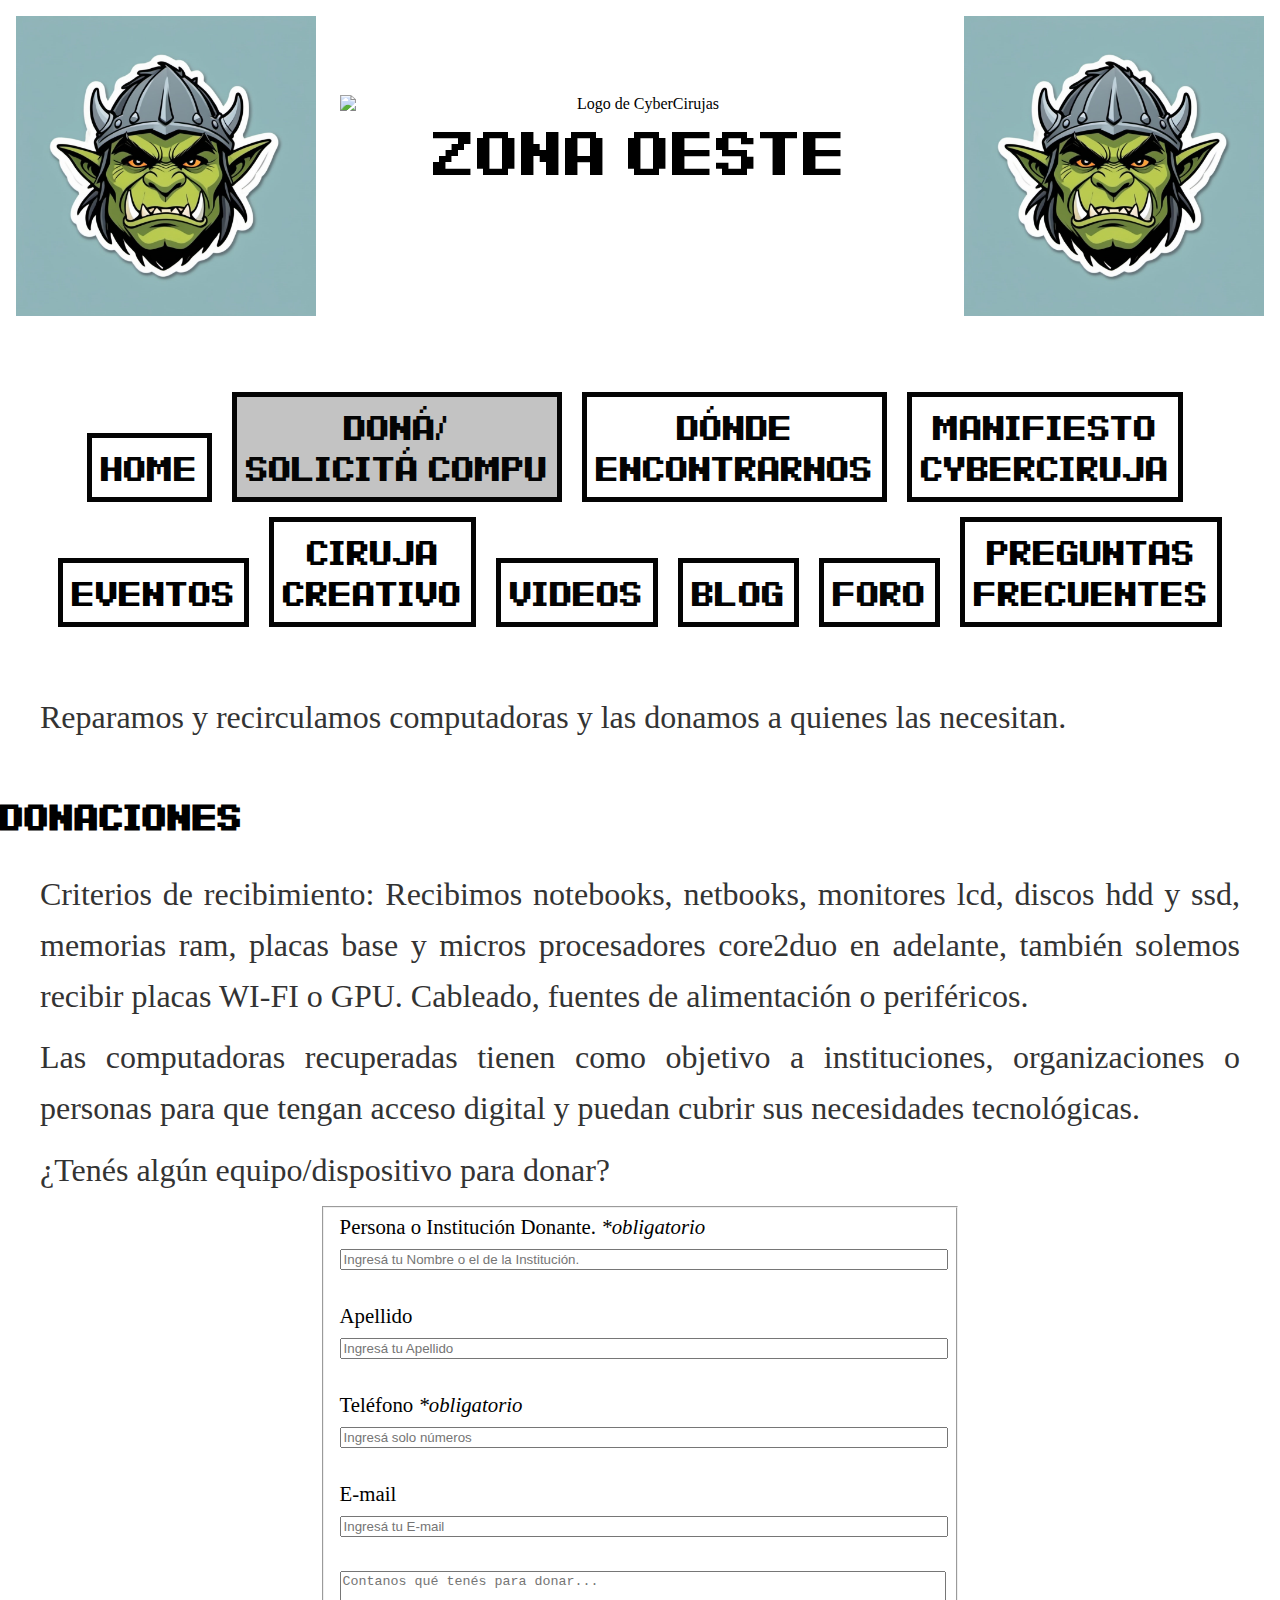
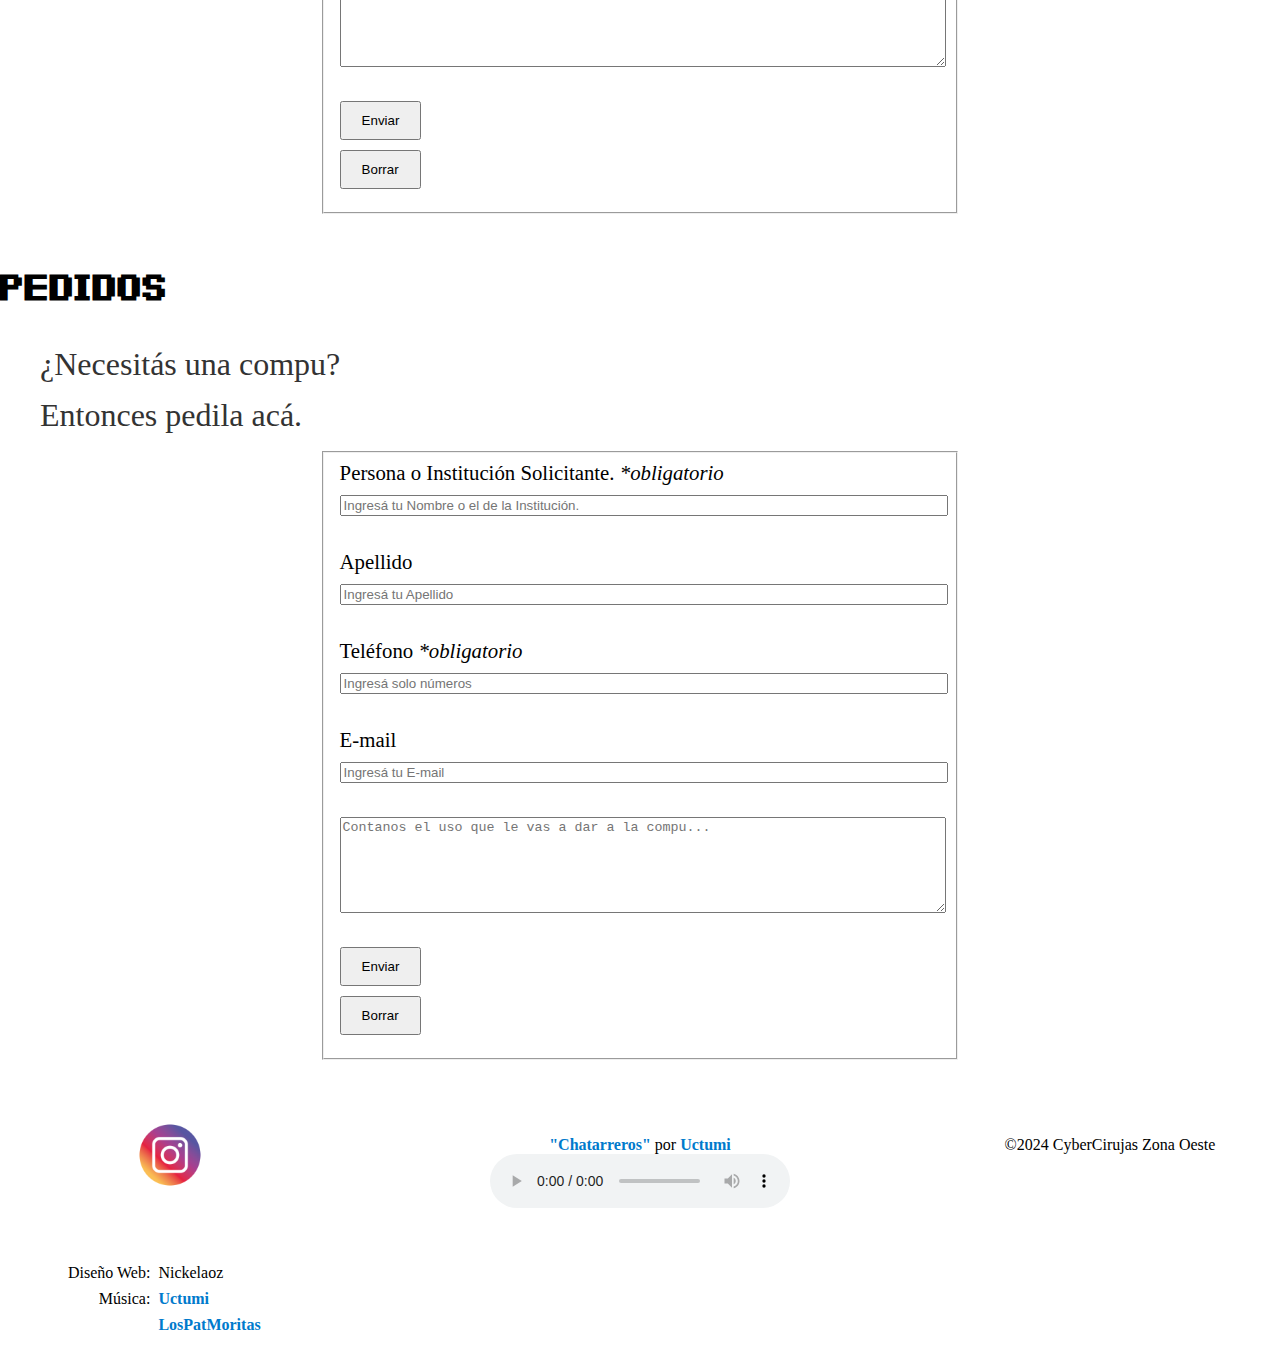
==== commit 86517fcc: "Créditos alineados y footer sin margen inferior" ====
--- a/donaciones.html
+++ b/donaciones.html
@@ -117,9 +117,14 @@
             <p class="centrado">©2024 CyberCirujas Zona Oeste</p>
         </section>
 
-        <section id="creditos">
-            <p>Diseño Web: Nickelaoz</p>
-            <p>Música: <a href="http://uctumi.com" target="_blank" rel="noopener noreferrer">Uctumi</a></p>
+        <section class="columna derecha" id="creditos">
+            <p>Diseño Web:</p>
+            <p>Nickelaoz</p>
+            <p>Música:</p>
+            <ul>
+                <li><a href="http://uctumi.com" target="_blank" rel="noopener noreferrer">Uctumi</a></li>
+                <li><a href="https://mastodonapp.uk/@nakumorita" target="_blank" rel="noopener noreferrer">LosPatMoritas</a></li>
+            </ul>
         </section>
     </footer>
 </body>
--- a/style.css
+++ b/style.css
@@ -121,12 +121,28 @@
     cursor: pointer; 
 }
 
+body {
+    min-height: 100vh;  /* Asegura que el body ocupe todo el alto de la ventana */
+    display: flex;
+    flex-direction: column;
+    margin: 0;
+}
+
+main {
+    flex: 1;  /* Hace que el main ocupe todo el espacio disponible */
+}
+
 footer {
-    margin-top: 30px;
+    margin-top: auto;  /* Esto empujará el footer hacia abajo */
+    margin-bottom: 0;  /* Elimina cualquier margen inferior */
     display: grid;
-    grid-template-columns: 1fr 2fr 1fr; 
-    gap: 20px; 
-    padding: 20px;
+    grid-template-columns: 1fr 2fr 1fr;
+    gap: 20px;
+    padding: 10px 20px
+}
+
+footer p,footer section {
+    margin-bottom: 0;
 }
 
 footer .columna {
@@ -135,7 +151,9 @@
     justify-content: center;
     align-items: center;
 }
-
+footer .columna.izquierda {
+    margin-bottom: 0;
+}
 footer .columna.central {
     text-align: center;
 }
@@ -233,10 +251,66 @@
     width: 70px;
 }
 
+#creditos {
+    display: grid;
+    grid-template-columns: auto 1fr;
+    grid-template-rows: repeat(2, auto);
+    gap: 0.5rem;
+    align-items: start;
+    padding-top: 2rem;  
+    padding-left: 3rem;  
+    margin-bottom: 0;
+}
+
+#creditos p {
+    margin-bottom: 0;
+}
+
+/* Alineación vertical para la primera fila */
+#creditos p:first-child,
+#creditos p:nth-child(2) {
+    align-self: end;  /* Alinea los elementos de la primera fila hacia abajo */
+}
+
 #creditos ul {
     list-style-type: none;
     padding: 0;
     margin: 0;
+    grid-column: 2;
+    text-align: left;
+    grid-row: 2;
+}
+
+#creditos ul li {
+    margin-bottom: 0.5rem;
+}
+
+/* Alineación horizontal para la primera columna (labels) */
+#creditos p:first-child,
+#creditos p:nth-child(3) {
+    grid-column: 1;
+    margin: 0;
+    text-align: right;
+}
+
+/* Alineación horizontal para la segunda columna (nombres) */
+#creditos p:nth-child(2) {
+    grid-column: 2;
+    margin: 0;
+    text-align: left;
+}
+
+/* Posicionamiento específico de cada elemento */
+#creditos p:first-child {
+    grid-row: 1;
+}
+
+#creditos p:nth-child(2) {
+    grid-row: 1;
+}
+
+#creditos p:nth-child(3) {
+    grid-row: 2;
 }
 
 #pestañaActual {
@@ -284,4 +358,9 @@
     .columna {
         align-items: center;
     }
+
+    #creditos {
+        padding-top: 1rem;
+        padding-left: 1rem;
+    }
 }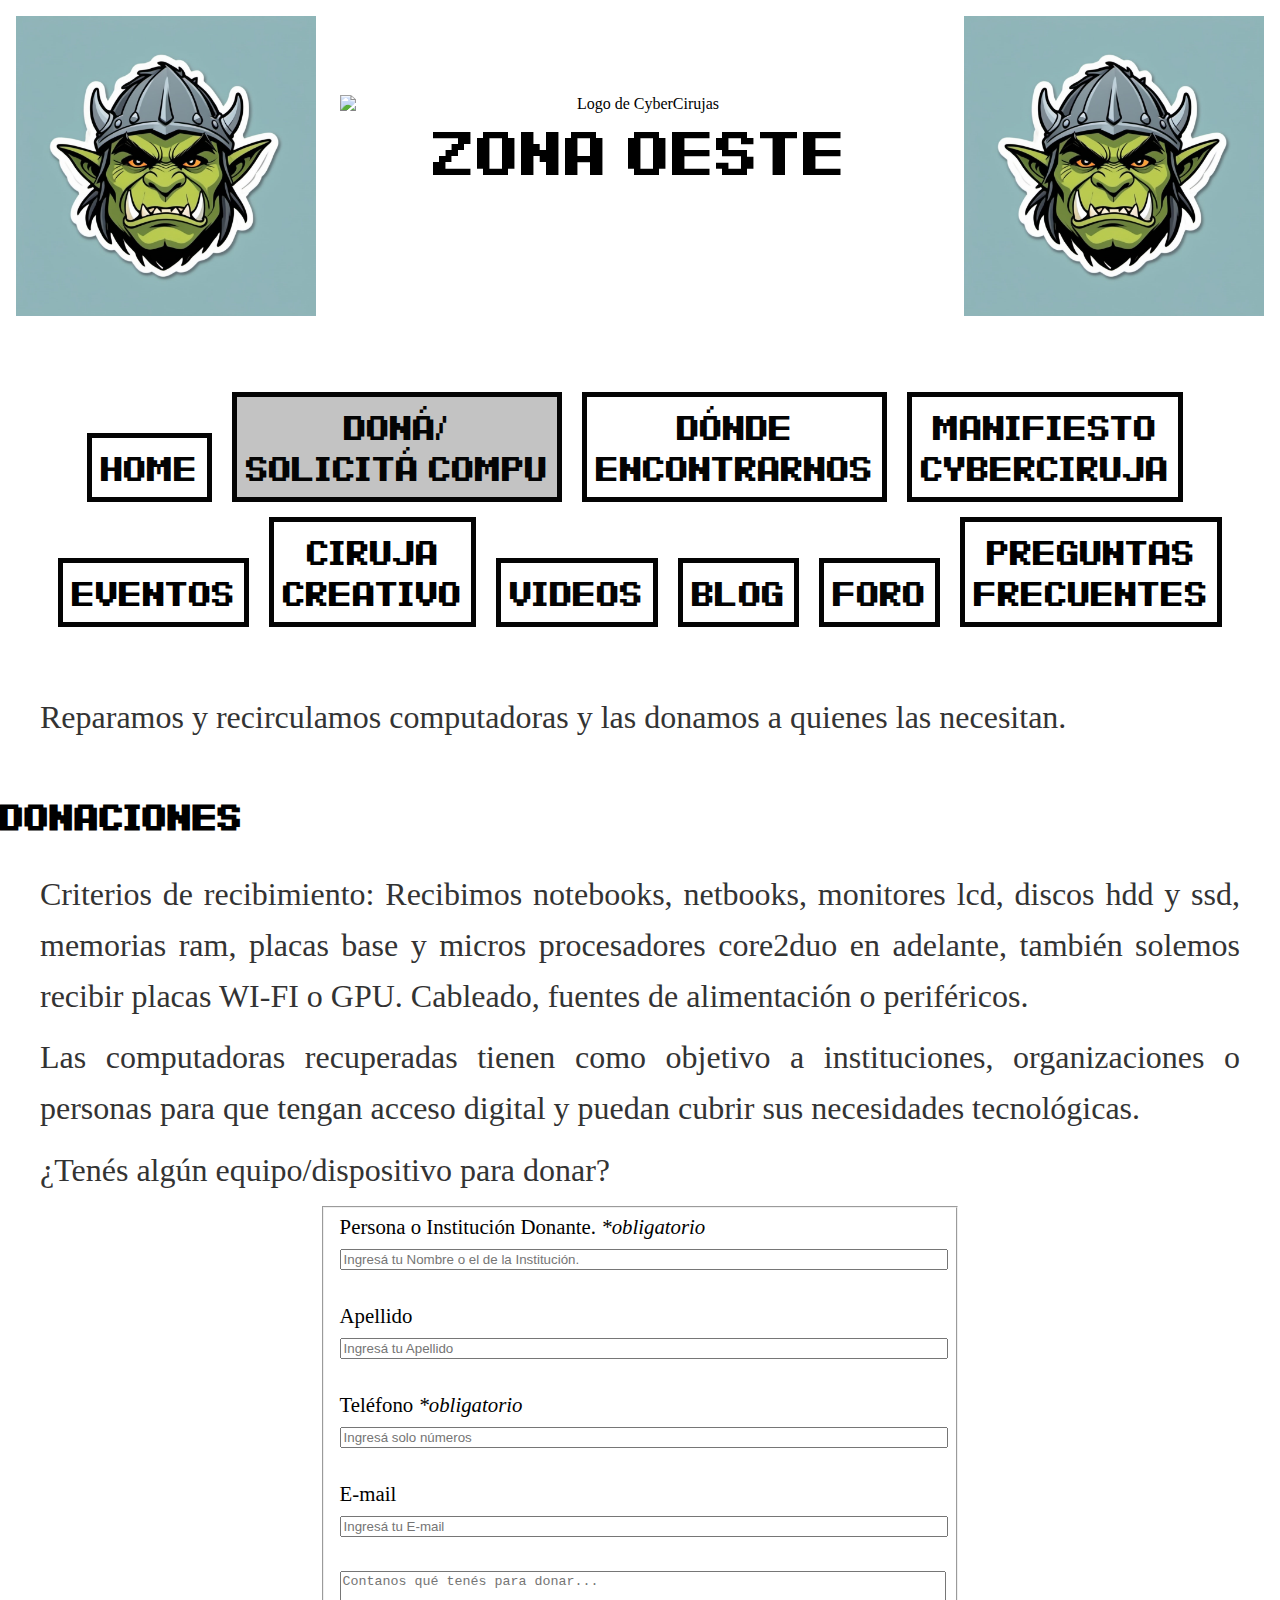
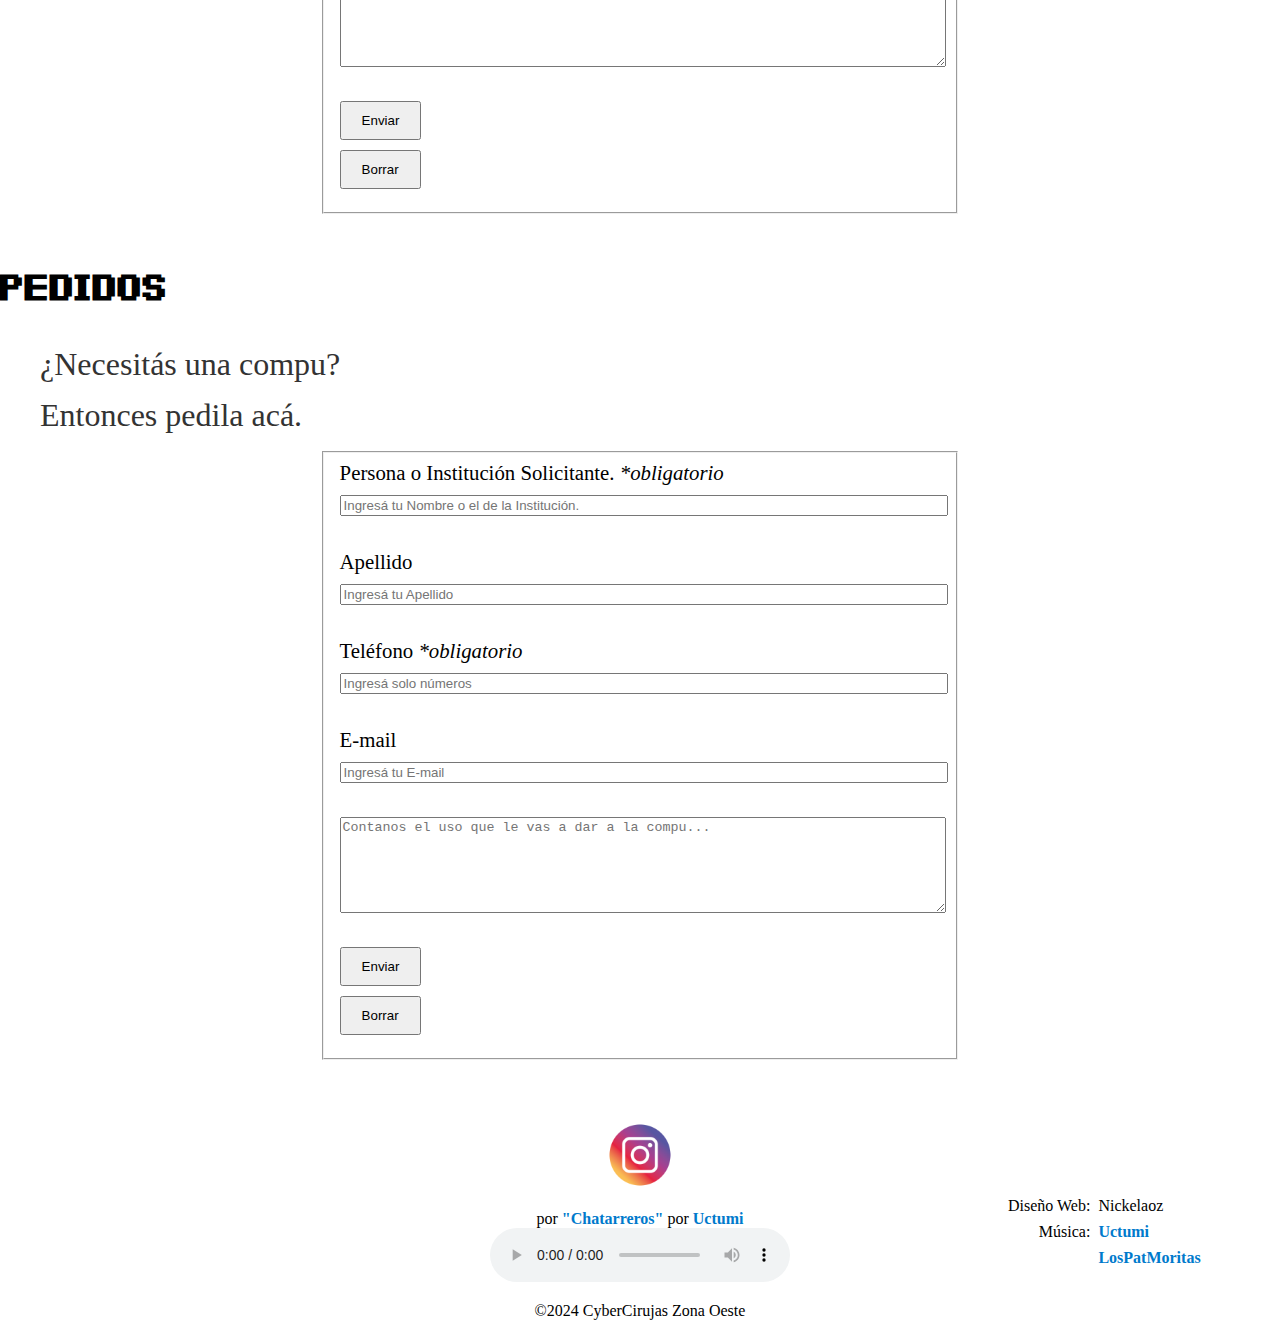
==== commit 1052df10: "Agregado de archivo JS para controlar el comportamiento del audio" ====
--- a/donaciones.html
+++ b/donaciones.html
@@ -103,18 +103,25 @@
     </main>
 
     <footer>
-        <section class="centrado" id="IG">
-            <a href="https://www.instagram.com/cybercirujas.zo" target="_blank"
-                rel="noopener noreferrer"><img src="img/LogoIGRedondo.png" alt="Logo de Instagram" width="5%"></a>
+        <section class="columna izquierda">
+            
         </section>
 
-        <section class="centrado">
-            <p> <a href="https://uctumi.com/index.php?option=com_content&view=article&id=202:demo-libertongo-de-pvm&catid=9&lang=es&Itemid=118" target="_blank" rel="noopener noreferrer">"Chatarreros"</a> por <a href="http://uctumi.com" target="_blank" rel="noopener noreferrer">Uctumi</a></p>
-            <audio src="music/Chatarreros (Commodore 64).mp3" autoplay loop controls></audio> <!--Cuando veamos JS tengo que hacer que se reproduzca la música al interactuar con ella-->
-        </section>
+        <section class="columna central">
+            <div id="IG">
+                <a href="https://www.instagram.com/cybercirujas.zo" target="_blank" rel="noopener noreferrer">
+                    <img src="img/LogoIGRedondo.png" alt="Logo de Instagram" width="5%">
+                </a>
+            </div>
 
-        <section>
-            <p class="centrado">©2024 CyberCirujas Zona Oeste</p>
+            <div class="musica">
+                <p>por <a href="https://uctumi.com/index.php?option=com_content&view=article&id=202:demo-libertongo-de-pvm&catid=9&lang=es&Itemid=118" target="_blank" rel="noopener noreferrer">"Chatarreros"</a> por <a href="http://uctumi.com" target="_blank" rel="noopener noreferrer">Uctumi</a></p>
+                <audio src="music/Chatarreros (Commodore 64).mp3" autoplay loop controls></audio>
+                </div> 
+
+            <div>
+                <p>©2024 CyberCirujas Zona Oeste</p>
+            </div>
         </section>
 
         <section class="columna derecha" id="creditos">
@@ -127,5 +134,8 @@
             </ul>
         </section>
     </footer>
+
+    <script src="script.js"></script>
+
 </body>
 </html>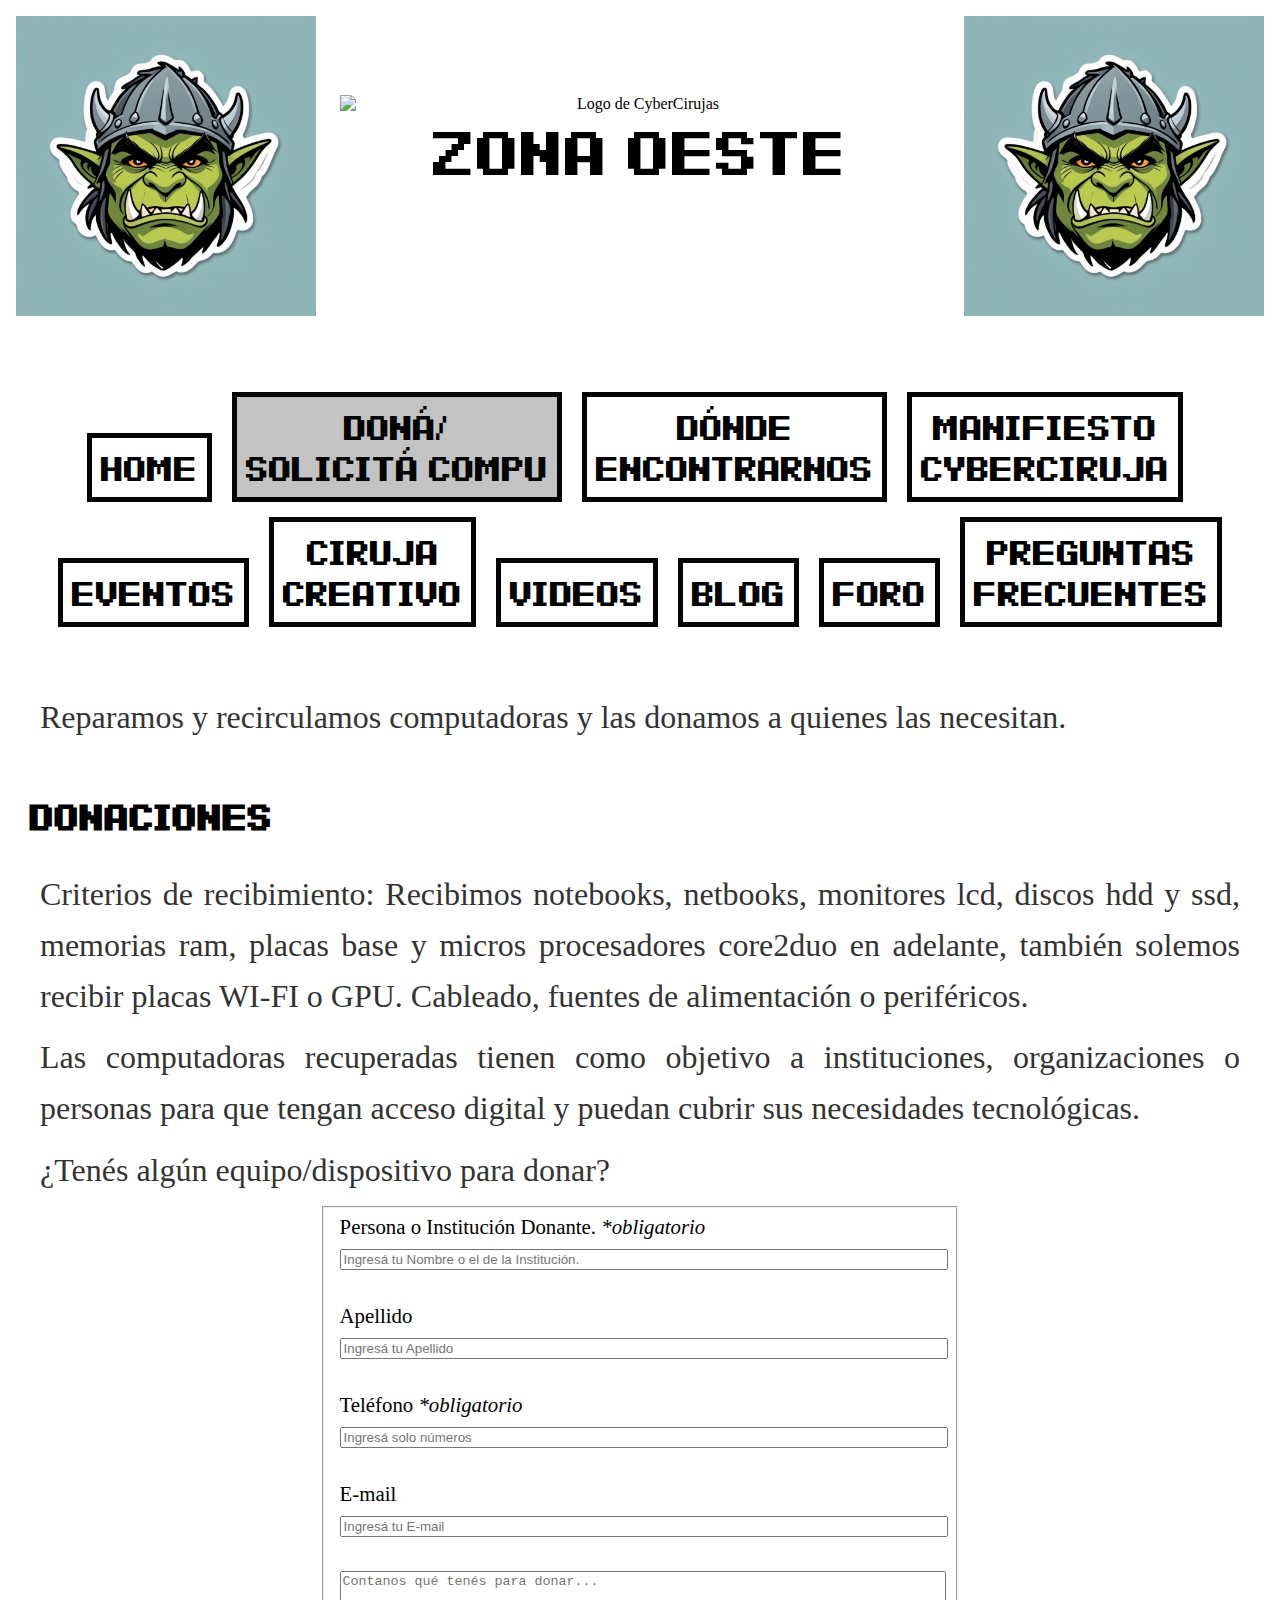
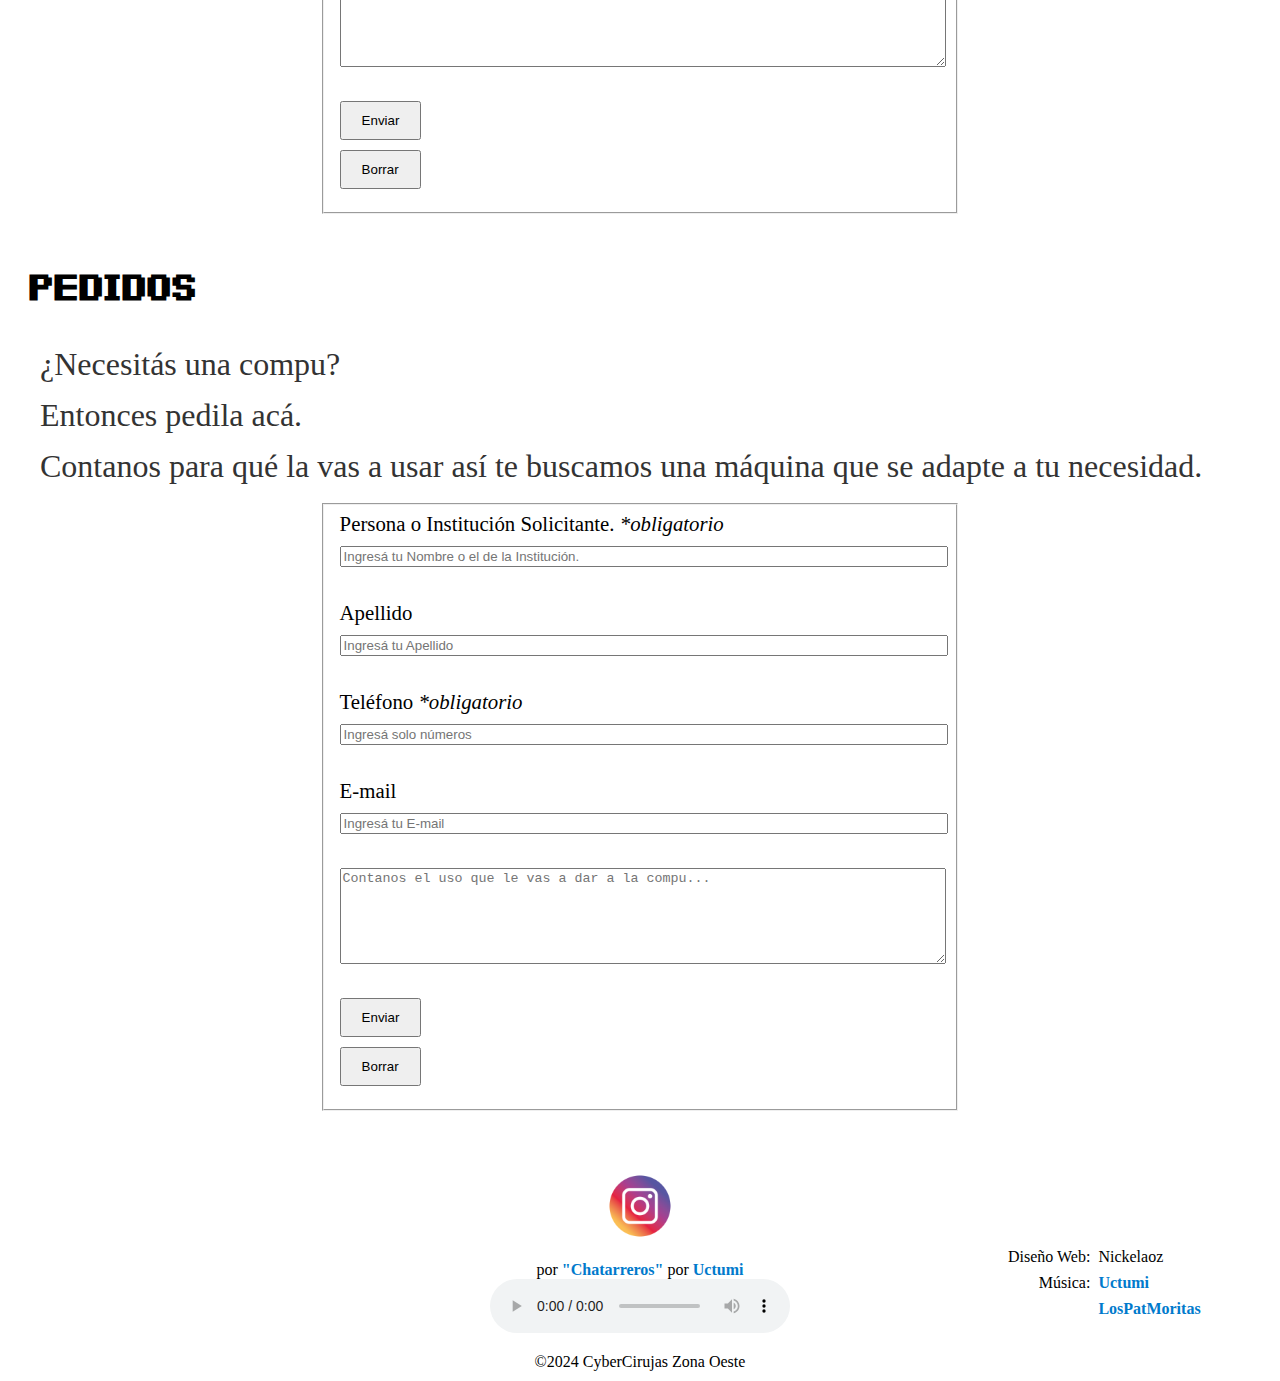
==== commit 242ebf99: "Estilo y hover menú Nodos arreglado" ====
--- a/donaciones.html
+++ b/donaciones.html
@@ -77,8 +77,8 @@
         <section>
             <h3>PEDIDOS</h3>     
             
-            <p>¿Necesitás una compu?<br>Entonces pedila acá.</p>
- 
+            <p>¿Necesitás una compu?<br>Entonces pedila acá. <br>Contanos para qué la vas a usar así te buscamos una máquina que se adapte a tu necesidad.</p>
+
             <form action="https://airform.io/cybercirujas.zo@protonmail.com" method="post">
                 <fieldset>
                     <label for="Donante">Persona o Institución Solicitante. <i>*obligatorio</i> </label>
@@ -116,7 +116,7 @@
 
             <div class="musica">
                 <p>por <a href="https://uctumi.com/index.php?option=com_content&view=article&id=202:demo-libertongo-de-pvm&catid=9&lang=es&Itemid=118" target="_blank" rel="noopener noreferrer">"Chatarreros"</a> por <a href="http://uctumi.com" target="_blank" rel="noopener noreferrer">Uctumi</a></p>
-                <audio src="music/Chatarreros (Commodore 64).mp3" autoplay loop controls></audio>
+                <audio src="music/Chatarreros (Commodore 64).mp3" loop controls></audio>
                 </div> 
 
             <div>
--- a/style.css
+++ b/style.css
@@ -67,6 +67,7 @@
 h3 {
     font-family: "RetroLandMayhem";
     font-size: 2em;
+    margin-left: 30px;
 }
 
 p {
@@ -130,6 +131,16 @@
 
 main {
     flex: 1;  /* Hace que el main ocupe todo el espacio disponible */
+}
+
+#nodos {
+    font-family: 'RetroLandMayhem';
+    display: inline-block;
+    transition: transform 0.3s ease, background-color 0.3s ease;
+}
+
+#nodos :hover {
+    transform: scale(1.1);
 }
 
 footer {
